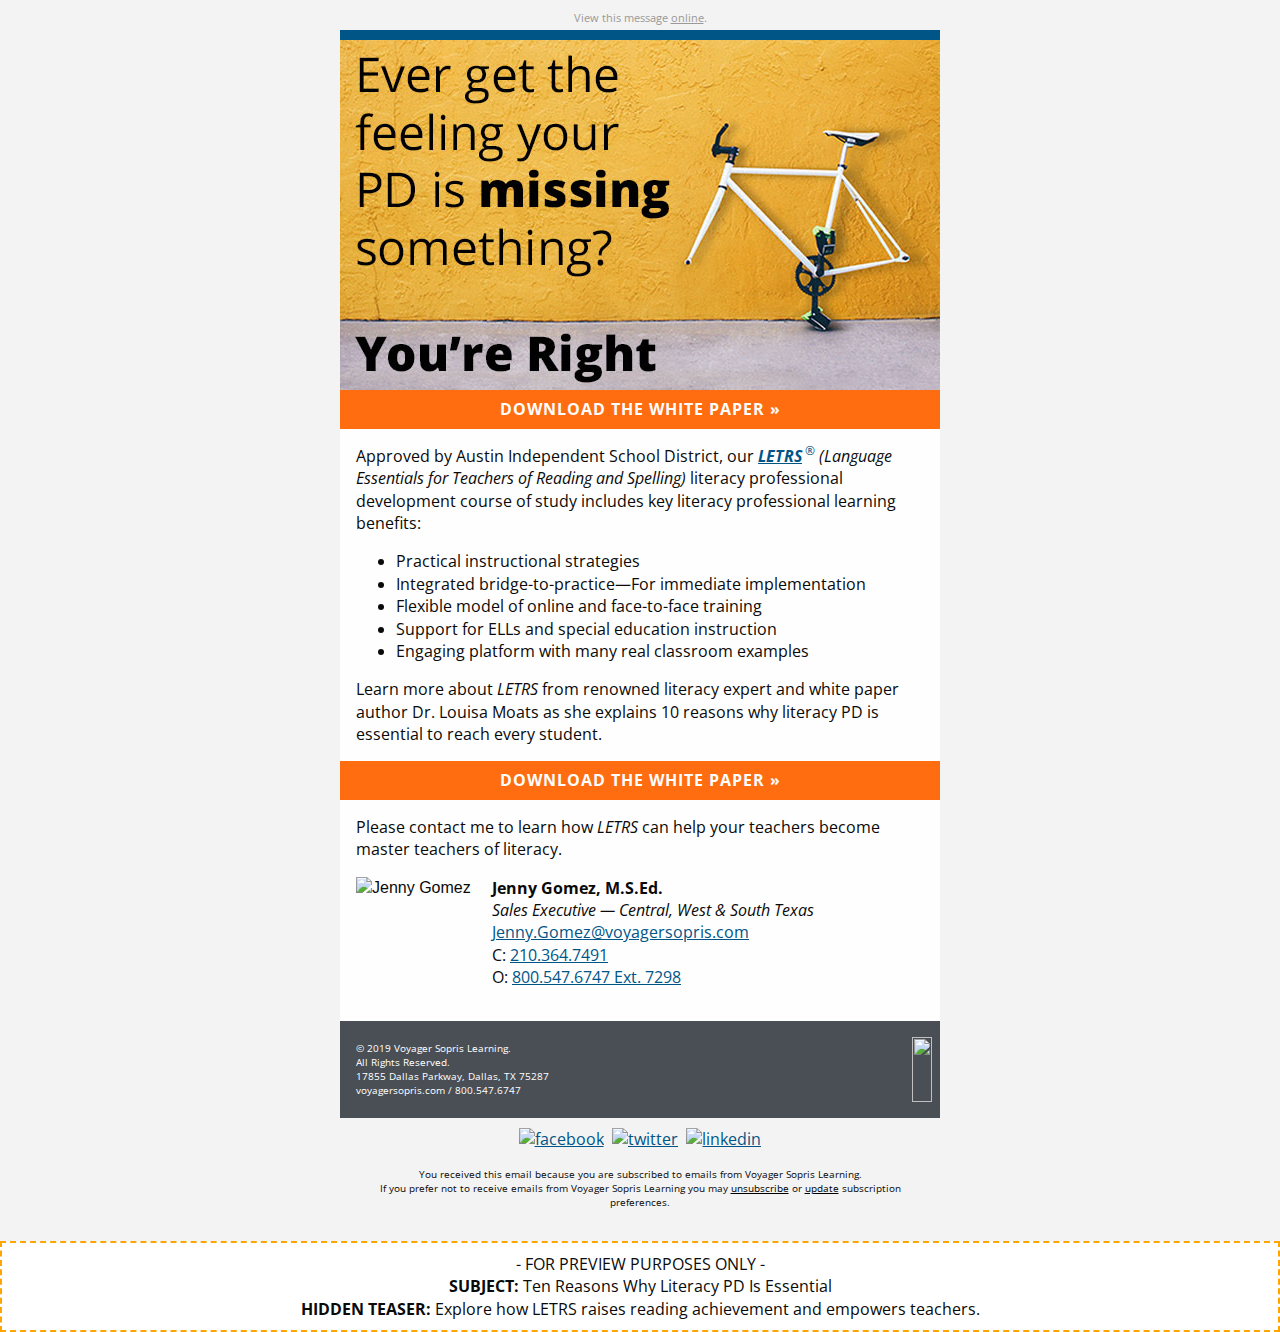
==== index.html @ c0ab800d "Add latest" ====
<!DOCTYPE html PUBLIC "-//W3C//DTD XHTML 1.0 Transitional//EN""http://www.w3.org/TR/xhtml1/DTD/xhtml1-transitional.dtd">

<html xmlns="http://www.w3.org/1999/xhtml" lang="en" xml:lang="en">

<head>
    <link rel="stylesheet" type="text/css" href="css/app.css">
    <meta http-equiv="Content-Type" content="text/html; charset=utf-8">
    <meta name="viewport" content="width=device-width">
    <meta name="format-detection" content="telephone=no">
    <meta name="format-detection" content="date=no">
    <meta name="format-detection" content="address=no">
    <meta name="format-detection" content="email=no">
    <title>Ten Reasons Why Literacy PD Is Essential</title>
    <!-- <style> -->
</head>

<body>
    <span class="invisible-previewline">Explore how LETRS raises reading achievement and empowers teachers.</span>
    <table class="body">
        <tr>
            <td class="center" align="center" valign="top">
                <center data-parsed="">
                     <table class="spacer float-center"><tbody><tr><td height="10px" style="font-size:10px;line-height:10px;">&#xA0;</td></tr></tbody></table> 
<p class="view-online float-center" pardot-region="view-online" align="center">View this message <a href="%%view_online%%" target="_blank">online</a>.</p>
<table align="center" class="container float-center"><tbody><tr><td>
    <table class="row"><tbody><tr>
        <th class="dark-blue-bg no-bottom-padding small-12 large-12 columns first last"><table><tr><th>
            <table class="spacer"><tbody><tr><td height="10px" style="font-size:10px;line-height:10px;">&#xA0;</td></tr></tbody></table> 
        </th>
<th class="expander"></th></tr></table></th>
    </tr></tbody></table>

    <table pardot-repeatable="" class="row collapse"><tbody><tr>
        <th class="no-bottom-padding small-12 large-12 columns first last" pardot-region="copy2"><table><tr><th>
            <a href="https://www.voyagersopris.com/docs/default-source/professional-development/letrs/letrs_top-10-white-paper_8-31-18.pdf?utm_source=news&utm_medium=email&utm_campaign=CAMPAIGN_NAME_PLACEHOLDER"><img src="assets/img/tx-aisd-rfp-letrs-bnr.jpg" width="600" alt=""></a>
        </th></tr></table></th>
    </tr></tbody></table>
    <table pardot-repeatable="" class="row collapse"><tbody><tr>
        <th class="small-12 large-12 columns first last" pardot-region="copy2"><table><tr><th>
            <center data-parsed=""><table class="button expanded warning float-center"><tr><td><table><tr><td><center data-parsed=""><a href="https://www.voyagersopris.com/docs/default-source/professional-development/letrs/letrs_top-10-white-paper_8-31-18.pdf?utm_source=news&utm_medium=email&utm_campaign=CAMPAIGN_NAME_PLACEHOLDER" align="center" class="float-center">
                    DOWNLOAD THE WHITE PAPER &raquo;</a></center></td></tr></table></td>
<td class="expander"></td></tr></table></center>
        </th></tr></table></th>
    </tr></tbody></table>
    <table class="row"><tbody><tr>
        <th class="small-12 large-12 columns first last"><table><tr><th>
            <p>Approved by Austin Independent School District, our <a href="https://www.voyagersopris.com/professional-development/letrs/overview?utm_source=news&amp;utm_medium=email&amp;utm_campaign=CAMPAIGN_NAME" target="_blank" rel="noopener noreferrer"><em><strong>LETRS</strong></em><sup>&reg;</sup></a> <em>(Language
                    Essentials for Teachers of Reading and Spelling)</em> literacy professional development course of
                study includes key literacy professional learning benefits:</p>
            <ul>
                <li>Practical instructional strategies</li>
                <li>Integrated bridge-to-practice—For immediate implementation</li>
                <li>Flexible model of online and face-to-face training</li>
                <li>Support for ELLs and special education instruction </li>
                <li>Engaging platform with many real classroom examples </li>
            </ul>
            <p class="no-bottom-margin">Learn more about <em>LETRS</em> from renowned literacy expert and white paper author Dr. Louisa Moats as
                she explains 10 reasons why literacy PD is essential to reach every student.</p>
            
        </th>
<th class="expander"></th></tr></table></th>
    </tr></tbody></table>
    <table pardot-repeatable="" class="row collapse"><tbody><tr>
        <th class="small-12 large-12 columns first last" pardot-region="copy2"><table><tr><th>
            <center data-parsed=""><table class="button expanded warning float-center"><tr><td><table><tr><td><center data-parsed=""><a href="https://www.voyagersopris.com/docs/default-source/professional-development/letrs/letrs_top-10-white-paper_8-31-18.pdf?utm_source=news&utm_medium=email&utm_campaign=CAMPAIGN_NAME_PLACEHOLDER" align="center" class="float-center">
                    DOWNLOAD THE WHITE PAPER &raquo;</a></center></td></tr></table></td>
<td class="expander"></td></tr></table></center>
        </th></tr></table></th>
    </tr></tbody></table>
    <table class="row"><tbody><tr>
        <th class="small-12 large-12 columns first last"><table><tr><th>
            <p class="no-bottom-margin">Please contact me to learn how <em>LETRS</em> can help your teachers become master teachers of literacy.
            </p>
        </th>
<th class="expander"></th></tr></table></th>
    </tr></tbody></table>
    <table pardot-repeatable="" class="row signature"><tbody><tr>
        <th class="small-12 large-2 columns first" pardot-region="rep_photo"><table><tr><th>
            <img class="small-float-center" src="http://go.voyagersopris.com/l/207592/2018-02-19/6sg45/207592/45070/Jenny_Gomez_Mendoza_2018_120px.jpg" alt="Jenny Gomez" width="120" height="120">
        </th></tr></table></th>
        <th class="small-12 large-10 columns last" pardot-region="rep_signature"><table><tr><th>
            <p class="small-text-center"><strong>Jenny Gomez, M.S.Ed.</strong><br>
                <em>Sales Executive &mdash; Central, West &amp; South Texas</em><br>
                <a href="mailto:Jenny.Gomez@voyagersopris.com">Jenny.Gomez@voyagersopris.com</a><br>
                C: <a href="tel:12103647491">210.364.7491</a><br>
                O: <a href="tel:18005476747:7298">800.547.6747 Ext. 7298</a>
            </p>
        </th></tr></table></th>
    </tr></tbody></table>
    <table dir="rtl" class="row footer"><tbody><tr>
        <th class="no-bottom-padding small-12 large-6 columns first" valign="middle"><table><tr><th>
            <table class="spacer"><tbody><tr><td height="16px" style="font-size:16px;line-height:16px;">&#xA0;</td></tr></tbody></table> 
            <a href="https://www.voyagersopris.com?utm_source=news&amp;utm_medium=email&amp;utm_campaign=CAMPAIGN_NAME" target="_blank" title="https://www.voyagersopris.com?utm_source=news&amp;utm_medium=email&amp;utm_campaign=CAMPAIGN_NAME"><img src="https://go.voyagersopris.com/l/207592/2019-07-18/9r372/207592/112595/VSL_logo_stacked_white.png" height="65" width="154" class="vsl-logo float-right small-float-center"></a>
            <table class="spacer"><tbody><tr><td height="16px" style="font-size:16px;line-height:16px;">&#xA0;</td></tr></tbody></table> 
        </th></tr></table></th>
        <th class="address-cell small-12 large-6 columns last" dir="ltr" pardot-region="footer" valign="middle"><table><tr><th>
            <table class="spacer"><tbody><tr><td height="16px" style="font-size:16px;line-height:16px;">&#xA0;</td></tr></tbody></table> 
            <p class="no-bottom-margin">&copy; 2019 Voyager Sopris Learning.<br> All Rights Reserved.<br> 17855 Dallas
                Parkway, Dallas, TX 75287<br>
                <a href="https://www.voyagersopris.com?utm_source=news&amp;utm_medium=email&amp;utm_campaign=CAMPAIGN_NAME" target="_blank">voyagersopris.com</a> / <a href="tel:18005476747" target="_blank" title="Call Voyager Sopris Learning">800.547.6747</a>
            </p>
        </th></tr></table></th>
    </tr></tbody></table>
    <table class="row"><tbody><tr>
        <th class="social-media small-12 large-12 columns first last"><table><tr><th>
            <table class="spacer"><tbody><tr><td height="10px" style="font-size:10px;line-height:10px;">&#xA0;</td></tr></tbody></table> 
            <center data-parsed="">
                <a href="https://www.facebook.com/VoyagerSopris/" target="_blank" align="center" class="float-center"><img src="http://go.voyagersopris.com/l/207592/2017-09-13/69ty8/207592/33729/facebook.png" alt="facebook" width="32" height="32"></a>
                <a href="https://twitter.com/VoyagerSopris" target="_blank" align="center" class="float-center"><img src="http://go.voyagersopris.com/l/207592/2017-09-13/69tyb/207592/33731/twitter.png" alt="twitter" width="32" height="32"></a>
                <a href="https://www.linkedin.com/company/voyager-sopris-learning" target="_blank" align="center" class="float-center"><img src="http://go.voyagersopris.com/l/207592/2017-09-13/69ty6/207592/33727/linkedin.png" alt="linkedin" width="32" height="32"></a>
            </center>
        </th>
<th class="expander"></th></tr></table></th>
    </tr></tbody></table>
    <table class="row unsubscribe"><tbody><tr>
        <th class="small-12 large-12 columns first last" pardot-region="subscription"><table><tr><th>
            <p class="text-center"> You received this email because you are subscribed to emails from Voyager Sopris
                Learning. <br>If you prefer not to receive emails from Voyager Sopris Learning you may
                <a href="%%unsubscribe%%">unsubscribe</a> or <a href="%%email_preference_center%%">update</a>
                subscription preferences.</p>
        </th>
<th class="expander"></th></tr></table></th>
    </tr></tbody></table>
</td></tr></tbody></table>


<div class="preview-subject float-center" align="center">- FOR PREVIEW PURPOSES ONLY -<br><strong>SUBJECT:</strong> Ten Reasons Why Literacy PD Is Essential<br><strong>HIDDEN
        TEASER:</strong> Explore how LETRS raises reading achievement and empowers teachers.</div>

                </center>
            </td>
        </tr>
    </table>
    <!-- prevent Gmail on iOS font size manipulation -->
    <div style="display:none; white-space:nowrap; font:15px courier; line-height:0;"> &nbsp; &nbsp; &nbsp; &nbsp;
        &nbsp; &nbsp; &nbsp; &nbsp; &nbsp; &nbsp; &nbsp; &nbsp; &nbsp; &nbsp; &nbsp; &nbsp; &nbsp; &nbsp; &nbsp; &nbsp;
        &nbsp; &nbsp; &nbsp; &nbsp; &nbsp; &nbsp; &nbsp; &nbsp; &nbsp; &nbsp;</div>

    <map name="image_map">
        <area alt="" title="Learn more about LETRS" href="https://www.voyagersopris.com/professional-development/letrs/letrs-new?utm_source=news&utm_medium=email&utm_campaign=CAMPAIGN_NAME_PLACEHOLDER" coords="12,320,148,391" shape="rect">
        <area alt="" title="Learn more about LETRS" href="https://www.voyagersopris.com/professional-development/letrs/letrs-new?utm_source=news&utm_medium=email&utm_campaign=CAMPAIGN_NAME_PLACEHOLDER" coords="259,340,324,368" shape="rect">
      </map>
      
</body>

</html>
---- css/app.css ----
@import url("https://fonts.googleapis.com/css?family=Open+Sans:300,300i,400,400i,700,700i");
.wrapper {
  width: 100%; }

#outlook a {
  padding: 0; }

body {
  width: 100% !important;
  min-width: 100%;
  -webkit-text-size-adjust: 100%;
  -ms-text-size-adjust: 100%;
  margin: 0;
  Margin: 0;
  padding: 0;
  -moz-box-sizing: border-box;
  -webkit-box-sizing: border-box;
  box-sizing: border-box; }

.ExternalClass {
  width: 100%; }
  .ExternalClass,
  .ExternalClass p,
  .ExternalClass span,
  .ExternalClass font,
  .ExternalClass td,
  .ExternalClass div {
    line-height: 100%; }

#backgroundTable {
  margin: 0;
  Margin: 0;
  padding: 0;
  width: 100% !important;
  line-height: 100% !important; }

img {
  outline: none;
  text-decoration: none;
  -ms-interpolation-mode: bicubic;
  width: auto;
  max-width: 100%;
  clear: both;
  display: block; }

center {
  width: 100%;
  min-width: 600px; }

a img {
  border: none; }

p {
  margin: 0 0 0 16px;
  Margin: 0 0 0 16px; }

table {
  border-spacing: 0;
  border-collapse: collapse; }

td {
  word-wrap: break-word;
  -webkit-hyphens: auto;
  -moz-hyphens: auto;
  hyphens: auto;
  border-collapse: collapse !important; }

table, tr, td {
  padding: 0;
  vertical-align: top;
  text-align: left; }

@media only screen {
  html {
    min-height: 100%;
    background: #f3f3f3; } }

table.body {
  background: #f3f3f3;
  height: 100%;
  width: 100%; }

table.container {
  background: #fefefe;
  width: 600px;
  margin: 0 auto;
  Margin: 0 auto;
  text-align: inherit; }

table.row {
  padding: 0;
  width: 100%;
  position: relative; }

table.spacer {
  width: 100%; }
  table.spacer td {
    mso-line-height-rule: exactly; }

table.container table.row {
  display: table; }

td.columns,
td.column,
th.columns,
th.column {
  margin: 0 auto;
  Margin: 0 auto;
  padding-left: 16px;
  padding-bottom: 16px; }
  td.columns .column,
  td.columns .columns,
  td.column .column,
  td.column .columns,
  th.columns .column,
  th.columns .columns,
  th.column .column,
  th.column .columns {
    padding-left: 0 !important;
    padding-right: 0 !important; }
    td.columns .column center,
    td.columns .columns center,
    td.column .column center,
    td.column .columns center,
    th.columns .column center,
    th.columns .columns center,
    th.column .column center,
    th.column .columns center {
      min-width: none !important; }

td.columns.last,
td.column.last,
th.columns.last,
th.column.last {
  padding-right: 16px; }

td.columns table:not(.button),
td.column table:not(.button),
th.columns table:not(.button),
th.column table:not(.button) {
  width: 100%; }

td.large-1,
th.large-1 {
  width: 34px;
  padding-left: 8px;
  padding-right: 8px; }

td.large-1.first,
th.large-1.first {
  padding-left: 16px; }

td.large-1.last,
th.large-1.last {
  padding-right: 16px; }

.collapse > tbody > tr > td.large-1,
.collapse > tbody > tr > th.large-1 {
  padding-right: 0;
  padding-left: 0;
  width: 50px; }

.collapse td.large-1.first,
.collapse th.large-1.first,
.collapse td.large-1.last,
.collapse th.large-1.last {
  width: 58px; }

td.large-1 center,
th.large-1 center {
  min-width: 2px; }

.body .columns td.large-1,
.body .column td.large-1,
.body .columns th.large-1,
.body .column th.large-1 {
  width: 8.33333%; }

td.large-2,
th.large-2 {
  width: 84px;
  padding-left: 8px;
  padding-right: 8px; }

td.large-2.first,
th.large-2.first {
  padding-left: 16px; }

td.large-2.last,
th.large-2.last {
  padding-right: 16px; }

.collapse > tbody > tr > td.large-2,
.collapse > tbody > tr > th.large-2 {
  padding-right: 0;
  padding-left: 0;
  width: 100px; }

.collapse td.large-2.first,
.collapse th.large-2.first,
.collapse td.large-2.last,
.collapse th.large-2.last {
  width: 108px; }

td.large-2 center,
th.large-2 center {
  min-width: 52px; }

.body .columns td.large-2,
.body .column td.large-2,
.body .columns th.large-2,
.body .column th.large-2 {
  width: 16.66667%; }

td.large-3,
th.large-3 {
  width: 134px;
  padding-left: 8px;
  padding-right: 8px; }

td.large-3.first,
th.large-3.first {
  padding-left: 16px; }

td.large-3.last,
th.large-3.last {
  padding-right: 16px; }

.collapse > tbody > tr > td.large-3,
.collapse > tbody > tr > th.large-3 {
  padding-right: 0;
  padding-left: 0;
  width: 150px; }

.collapse td.large-3.first,
.collapse th.large-3.first,
.collapse td.large-3.last,
.collapse th.large-3.last {
  width: 158px; }

td.large-3 center,
th.large-3 center {
  min-width: 102px; }

.body .columns td.large-3,
.body .column td.large-3,
.body .columns th.large-3,
.body .column th.large-3 {
  width: 25%; }

td.large-4,
th.large-4 {
  width: 184px;
  padding-left: 8px;
  padding-right: 8px; }

td.large-4.first,
th.large-4.first {
  padding-left: 16px; }

td.large-4.last,
th.large-4.last {
  padding-right: 16px; }

.collapse > tbody > tr > td.large-4,
.collapse > tbody > tr > th.large-4 {
  padding-right: 0;
  padding-left: 0;
  width: 200px; }

.collapse td.large-4.first,
.collapse th.large-4.first,
.collapse td.large-4.last,
.collapse th.large-4.last {
  width: 208px; }

td.large-4 center,
th.large-4 center {
  min-width: 152px; }

.body .columns td.large-4,
.body .column td.large-4,
.body .columns th.large-4,
.body .column th.large-4 {
  width: 33.33333%; }

td.large-5,
th.large-5 {
  width: 234px;
  padding-left: 8px;
  padding-right: 8px; }

td.large-5.first,
th.large-5.first {
  padding-left: 16px; }

td.large-5.last,
th.large-5.last {
  padding-right: 16px; }

.collapse > tbody > tr > td.large-5,
.collapse > tbody > tr > th.large-5 {
  padding-right: 0;
  padding-left: 0;
  width: 250px; }

.collapse td.large-5.first,
.collapse th.large-5.first,
.collapse td.large-5.last,
.collapse th.large-5.last {
  width: 258px; }

td.large-5 center,
th.large-5 center {
  min-width: 202px; }

.body .columns td.large-5,
.body .column td.large-5,
.body .columns th.large-5,
.body .column th.large-5 {
  width: 41.66667%; }

td.large-6,
th.large-6 {
  width: 284px;
  padding-left: 8px;
  padding-right: 8px; }

td.large-6.first,
th.large-6.first {
  padding-left: 16px; }

td.large-6.last,
th.large-6.last {
  padding-right: 16px; }

.collapse > tbody > tr > td.large-6,
.collapse > tbody > tr > th.large-6 {
  padding-right: 0;
  padding-left: 0;
  width: 300px; }

.collapse td.large-6.first,
.collapse th.large-6.first,
.collapse td.large-6.last,
.collapse th.large-6.last {
  width: 308px; }

td.large-6 center,
th.large-6 center {
  min-width: 252px; }

.body .columns td.large-6,
.body .column td.large-6,
.body .columns th.large-6,
.body .column th.large-6 {
  width: 50%; }

td.large-7,
th.large-7 {
  width: 334px;
  padding-left: 8px;
  padding-right: 8px; }

td.large-7.first,
th.large-7.first {
  padding-left: 16px; }

td.large-7.last,
th.large-7.last {
  padding-right: 16px; }

.collapse > tbody > tr > td.large-7,
.collapse > tbody > tr > th.large-7 {
  padding-right: 0;
  padding-left: 0;
  width: 350px; }

.collapse td.large-7.first,
.collapse th.large-7.first,
.collapse td.large-7.last,
.collapse th.large-7.last {
  width: 358px; }

td.large-7 center,
th.large-7 center {
  min-width: 302px; }

.body .columns td.large-7,
.body .column td.large-7,
.body .columns th.large-7,
.body .column th.large-7 {
  width: 58.33333%; }

td.large-8,
th.large-8 {
  width: 384px;
  padding-left: 8px;
  padding-right: 8px; }

td.large-8.first,
th.large-8.first {
  padding-left: 16px; }

td.large-8.last,
th.large-8.last {
  padding-right: 16px; }

.collapse > tbody > tr > td.large-8,
.collapse > tbody > tr > th.large-8 {
  padding-right: 0;
  padding-left: 0;
  width: 400px; }

.collapse td.large-8.first,
.collapse th.large-8.first,
.collapse td.large-8.last,
.collapse th.large-8.last {
  width: 408px; }

td.large-8 center,
th.large-8 center {
  min-width: 352px; }

.body .columns td.large-8,
.body .column td.large-8,
.body .columns th.large-8,
.body .column th.large-8 {
  width: 66.66667%; }

td.large-9,
th.large-9 {
  width: 434px;
  padding-left: 8px;
  padding-right: 8px; }

td.large-9.first,
th.large-9.first {
  padding-left: 16px; }

td.large-9.last,
th.large-9.last {
  padding-right: 16px; }

.collapse > tbody > tr > td.large-9,
.collapse > tbody > tr > th.large-9 {
  padding-right: 0;
  padding-left: 0;
  width: 450px; }

.collapse td.large-9.first,
.collapse th.large-9.first,
.collapse td.large-9.last,
.collapse th.large-9.last {
  width: 458px; }

td.large-9 center,
th.large-9 center {
  min-width: 402px; }

.body .columns td.large-9,
.body .column td.large-9,
.body .columns th.large-9,
.body .column th.large-9 {
  width: 75%; }

td.large-10,
th.large-10 {
  width: 484px;
  padding-left: 8px;
  padding-right: 8px; }

td.large-10.first,
th.large-10.first {
  padding-left: 16px; }

td.large-10.last,
th.large-10.last {
  padding-right: 16px; }

.collapse > tbody > tr > td.large-10,
.collapse > tbody > tr > th.large-10 {
  padding-right: 0;
  padding-left: 0;
  width: 500px; }

.collapse td.large-10.first,
.collapse th.large-10.first,
.collapse td.large-10.last,
.collapse th.large-10.last {
  width: 508px; }

td.large-10 center,
th.large-10 center {
  min-width: 452px; }

.body .columns td.large-10,
.body .column td.large-10,
.body .columns th.large-10,
.body .column th.large-10 {
  width: 83.33333%; }

td.large-11,
th.large-11 {
  width: 534px;
  padding-left: 8px;
  padding-right: 8px; }

td.large-11.first,
th.large-11.first {
  padding-left: 16px; }

td.large-11.last,
th.large-11.last {
  padding-right: 16px; }

.collapse > tbody > tr > td.large-11,
.collapse > tbody > tr > th.large-11 {
  padding-right: 0;
  padding-left: 0;
  width: 550px; }

.collapse td.large-11.first,
.collapse th.large-11.first,
.collapse td.large-11.last,
.collapse th.large-11.last {
  width: 558px; }

td.large-11 center,
th.large-11 center {
  min-width: 502px; }

.body .columns td.large-11,
.body .column td.large-11,
.body .columns th.large-11,
.body .column th.large-11 {
  width: 91.66667%; }

td.large-12,
th.large-12 {
  width: 584px;
  padding-left: 8px;
  padding-right: 8px; }

td.large-12.first,
th.large-12.first {
  padding-left: 16px; }

td.large-12.last,
th.large-12.last {
  padding-right: 16px; }

.collapse > tbody > tr > td.large-12,
.collapse > tbody > tr > th.large-12 {
  padding-right: 0;
  padding-left: 0;
  width: 600px; }

.collapse td.large-12.first,
.collapse th.large-12.first,
.collapse td.large-12.last,
.collapse th.large-12.last {
  width: 608px; }

td.large-12 center,
th.large-12 center {
  min-width: 552px; }

.body .columns td.large-12,
.body .column td.large-12,
.body .columns th.large-12,
.body .column th.large-12 {
  width: 100%; }

td.large-offset-1,
td.large-offset-1.first,
td.large-offset-1.last,
th.large-offset-1,
th.large-offset-1.first,
th.large-offset-1.last {
  padding-left: 66px; }

td.large-offset-2,
td.large-offset-2.first,
td.large-offset-2.last,
th.large-offset-2,
th.large-offset-2.first,
th.large-offset-2.last {
  padding-left: 116px; }

td.large-offset-3,
td.large-offset-3.first,
td.large-offset-3.last,
th.large-offset-3,
th.large-offset-3.first,
th.large-offset-3.last {
  padding-left: 166px; }

td.large-offset-4,
td.large-offset-4.first,
td.large-offset-4.last,
th.large-offset-4,
th.large-offset-4.first,
th.large-offset-4.last {
  padding-left: 216px; }

td.large-offset-5,
td.large-offset-5.first,
td.large-offset-5.last,
th.large-offset-5,
th.large-offset-5.first,
th.large-offset-5.last {
  padding-left: 266px; }

td.large-offset-6,
td.large-offset-6.first,
td.large-offset-6.last,
th.large-offset-6,
th.large-offset-6.first,
th.large-offset-6.last {
  padding-left: 316px; }

td.large-offset-7,
td.large-offset-7.first,
td.large-offset-7.last,
th.large-offset-7,
th.large-offset-7.first,
th.large-offset-7.last {
  padding-left: 366px; }

td.large-offset-8,
td.large-offset-8.first,
td.large-offset-8.last,
th.large-offset-8,
th.large-offset-8.first,
th.large-offset-8.last {
  padding-left: 416px; }

td.large-offset-9,
td.large-offset-9.first,
td.large-offset-9.last,
th.large-offset-9,
th.large-offset-9.first,
th.large-offset-9.last {
  padding-left: 466px; }

td.large-offset-10,
td.large-offset-10.first,
td.large-offset-10.last,
th.large-offset-10,
th.large-offset-10.first,
th.large-offset-10.last {
  padding-left: 516px; }

td.large-offset-11,
td.large-offset-11.first,
td.large-offset-11.last,
th.large-offset-11,
th.large-offset-11.first,
th.large-offset-11.last {
  padding-left: 566px; }

td.expander,
th.expander {
  visibility: hidden;
  width: 0;
  padding: 0 !important; }

table.container.radius {
  border-radius: 0;
  border-collapse: separate; }

.block-grid {
  width: 100%;
  max-width: 600px; }
  .block-grid td {
    display: inline-block;
    padding: 8px; }

.up-2 td {
  width: 284px !important; }

.up-3 td {
  width: 184px !important; }

.up-4 td {
  width: 134px !important; }

.up-5 td {
  width: 104px !important; }

.up-6 td {
  width: 84px !important; }

.up-7 td {
  width: 69px !important; }

.up-8 td {
  width: 59px !important; }

table.text-center,
th.text-center,
td.text-center,
h1.text-center,
h2.text-center,
h3.text-center,
h4.text-center,
h5.text-center,
h6.text-center,
p.text-center,
span.text-center {
  text-align: center; }

table.text-left,
th.text-left,
td.text-left,
h1.text-left,
h2.text-left,
h3.text-left,
h4.text-left,
h5.text-left,
h6.text-left,
p.text-left,
span.text-left {
  text-align: left; }

table.text-right,
th.text-right,
td.text-right,
h1.text-right,
h2.text-right,
h3.text-right,
h4.text-right,
h5.text-right,
h6.text-right,
p.text-right,
span.text-right {
  text-align: right; }

span.text-center {
  display: block;
  width: 100%;
  text-align: center; }

@media only screen and (max-width: 616px) {
  .small-float-center {
    margin: 0 auto !important;
    float: none !important;
    text-align: center !important; }
  .small-text-center {
    text-align: center !important; }
  .small-text-left {
    text-align: left !important; }
  .small-text-right {
    text-align: right !important; } }

img.float-left {
  float: left;
  text-align: left; }

img.float-right {
  float: right;
  text-align: right; }

img.float-center,
img.text-center {
  margin: 0 auto;
  Margin: 0 auto;
  float: none;
  text-align: center; }

table.float-center,
td.float-center,
th.float-center {
  margin: 0 auto;
  Margin: 0 auto;
  float: none;
  text-align: center; }

.hide-for-large {
  display: none !important;
  mso-hide: all;
  overflow: hidden;
  max-height: 0;
  font-size: 0;
  width: 0;
  line-height: 0; }
  @media only screen and (max-width: 616px) {
    .hide-for-large {
      display: block !important;
      width: auto !important;
      overflow: visible !important;
      max-height: none !important;
      font-size: inherit !important;
      line-height: inherit !important; } }

table.body table.container .hide-for-large * {
  mso-hide: all; }

@media only screen and (max-width: 616px) {
  table.body table.container .hide-for-large,
  table.body table.container .row.hide-for-large {
    display: table !important;
    width: 100% !important; } }

@media only screen and (max-width: 616px) {
  table.body table.container .callout-inner.hide-for-large {
    display: table-cell !important;
    width: 100% !important; } }

@media only screen and (max-width: 616px) {
  table.body table.container .show-for-large {
    display: none !important;
    width: 0;
    mso-hide: all;
    overflow: hidden; } }

body,
table.body,
h1,
h2,
h3,
h4,
h5,
h6,
p,
td,
th,
a {
  color: #0a0a0a;
  font-family: sans-serif;
  font-weight: normal;
  padding: 0;
  margin: 0;
  Margin: 0;
  text-align: left;
  line-height: 1.4; }

h1,
h2,
h3,
h4,
h5,
h6 {
  color: inherit;
  word-wrap: normal;
  font-family: sans-serif;
  font-weight: normal;
  margin-bottom: 10px;
  Margin-bottom: 10px; }

h1 {
  font-size: 34px; }

h2 {
  font-size: 30px; }

h3 {
  font-size: 28px; }

h4 {
  font-size: 24px; }

h5 {
  font-size: 20px; }

h6 {
  font-size: 18px; }

body,
table.body,
p,
td,
th {
  font-size: 16px;
  line-height: 1.4; }

p {
  margin-bottom: 16px;
  Margin-bottom: 16px; }
  p.lead {
    font-size: 20px;
    line-height: 1.6; }
  p.subheader {
    margin-top: 4px;
    margin-bottom: 8px;
    Margin-top: 4px;
    Margin-bottom: 8px;
    font-weight: normal;
    line-height: 1.4;
    color: #8a8a8a; }

small {
  font-size: 80%;
  color: #cacaca; }

a {
  color: #76bd22;
  text-decoration: none; }
  a:hover {
    color: #5b921a; }
  a:active {
    color: #5b921a; }
  a:visited {
    color: #76bd22; }

h1 a,
h1 a:visited,
h2 a,
h2 a:visited,
h3 a,
h3 a:visited,
h4 a,
h4 a:visited,
h5 a,
h5 a:visited,
h6 a,
h6 a:visited {
  color: #76bd22; }

pre {
  background: #f3f3f3;
  margin: 30px 0;
  Margin: 30px 0; }
  pre code {
    color: #cacaca; }
    pre code span.callout {
      color: #8a8a8a;
      font-weight: bold; }
    pre code span.callout-strong {
      color: #ff6908;
      font-weight: bold; }

table.hr {
  width: 100%; }
  table.hr th {
    height: 0;
    max-width: 600px;
    border-top: 0;
    border-right: 0;
    border-bottom: 1px solid #0a0a0a;
    border-left: 0;
    margin: 20px auto;
    Margin: 20px auto;
    clear: both; }

.stat {
  font-size: 40px;
  line-height: 1; }
  p + .stat {
    margin-top: -16px;
    Margin-top: -16px; }

span.invisible-previewline {
  display: none !important;
  visibility: hidden;
  mso-hide: all !important;
  font-size: 1px;
  color: #f3f3f3;
  line-height: 1px;
  max-height: 0px;
  max-width: 0px;
  opacity: 0;
  overflow: hidden; }

table.button {
  width: auto;
  margin: 0 0 16px 0;
  Margin: 0 0 16px 0; }
  table.button table td {
    text-align: left;
    color: #fefefe;
    background: #76bd22;
    border: 2px solid #76bd22; }
    table.button table td a {
      font-family: sans-serif;
      font-size: 16px;
      font-weight: bold;
      color: #fefefe;
      text-decoration: none;
      display: inline-block;
      padding: 8px 16px 8px 16px;
      border: 0 solid #76bd22;
      border-radius: 3px; }
  table.button.radius table td {
    border-radius: 3px;
    border: none; }
  table.button.rounded table td {
    border-radius: 500px;
    border: none; }

table.button:hover table tr td a,
table.button:active table tr td a,
table.button table tr td a:visited,
table.button.tiny:hover table tr td a,
table.button.tiny:active table tr td a,
table.button.tiny table tr td a:visited,
table.button.small:hover table tr td a,
table.button.small:active table tr td a,
table.button.small table tr td a:visited,
table.button.large:hover table tr td a,
table.button.large:active table tr td a,
table.button.large table tr td a:visited {
  color: #fefefe; }

table.button.tiny table td,
table.button.tiny table a {
  padding: 4px 8px 4px 8px; }

table.button.tiny table a {
  font-size: 10px;
  font-weight: normal; }

table.button.small table td,
table.button.small table a {
  padding: 5px 10px 5px 10px;
  font-size: 12px; }

table.button.large table a {
  padding: 10px 20px 10px 20px;
  font-size: 20px; }

table.button.expand,
table.button.expanded {
  width: 100% !important; }
  table.button.expand table,
  table.button.expanded table {
    width: 100%; }
    table.button.expand table a,
    table.button.expanded table a {
      text-align: center;
      width: 100%;
      padding-left: 0;
      padding-right: 0; }
  table.button.expand center,
  table.button.expanded center {
    min-width: 0; }

table.button:hover table td,
table.button:visited table td,
table.button:active table td {
  background: #5b921a;
  color: #fefefe; }

table.button:hover table a,
table.button:visited table a,
table.button:active table a {
  border: 0 solid #5b921a; }

table.button.secondary table td {
  background: #777777;
  color: #fefefe;
  border: 0px solid #777777; }

table.button.secondary table a {
  color: #fefefe;
  border: 0 solid #777777; }

table.button.secondary:hover table td {
  background: #919191;
  color: #fefefe; }

table.button.secondary:hover table a {
  border: 0 solid #919191; }

table.button.secondary:hover table td a {
  color: #fefefe; }

table.button.secondary:active table td a {
  color: #fefefe; }

table.button.secondary table td a:visited {
  color: #fefefe; }

table.button.success table td {
  background: #3adb76;
  border: 0px solid #3adb76; }

table.button.success table a {
  border: 0 solid #3adb76; }

table.button.success:hover table td {
  background: #23bf5d; }

table.button.success:hover table a {
  border: 0 solid #23bf5d; }

table.button.alert table td {
  background: #c2151c;
  border: 0px solid #c2151c; }

table.button.alert table a {
  border: 0 solid #c2151c; }

table.button.alert:hover table td {
  background: #941015; }

table.button.alert:hover table a {
  border: 0 solid #941015; }

table.button.warning table td {
  background: #ff6d10;
  border: 0px solid #ff6d10; }

table.button.warning table a {
  border: 0px solid #ff6d10; }

table.button.warning:hover table td {
  background: #dc5600; }

table.button.warning:hover table a {
  border: 0px solid #dc5600; }

table.callout {
  margin-bottom: 16px;
  Margin-bottom: 16px; }

th.callout-inner {
  width: 100%;
  border: 1px solid #cbcbcb;
  padding: 10px;
  background: #fefefe; }
  th.callout-inner.primary {
    background: #ebf8db;
    border: 1px solid #444444;
    color: #0a0a0a; }
  th.callout-inner.secondary {
    background: #ebebeb;
    border: 1px solid #444444;
    color: #0a0a0a; }
  th.callout-inner.success {
    background: #e1faea;
    border: 1px solid #1b9448;
    color: #fefefe; }
  th.callout-inner.warning {
    background: #ffe9db;
    border: 1px solid #a94200;
    color: #fefefe; }
  th.callout-inner.alert {
    background: #fbd7d9;
    border: 1px solid #660b0f;
    color: #fefefe; }

.thumbnail {
  border: solid 4px #fefefe;
  box-shadow: 0 0 0 1px rgba(10, 10, 10, 0.2);
  display: inline-block;
  line-height: 0;
  max-width: 100%;
  transition: box-shadow 200ms ease-out;
  border-radius: 3px;
  margin-bottom: 16px; }
  .thumbnail:hover, .thumbnail:focus {
    box-shadow: 0 0 6px 1px rgba(118, 189, 34, 0.5); }

table.menu {
  width: 600px; }
  table.menu td.menu-item,
  table.menu th.menu-item {
    padding: 10px;
    padding-right: 10px; }
    table.menu td.menu-item a,
    table.menu th.menu-item a {
      color: #76bd22; }

table.menu.vertical td.menu-item,
table.menu.vertical th.menu-item {
  padding: 10px;
  padding-right: 0;
  display: block; }
  table.menu.vertical td.menu-item a,
  table.menu.vertical th.menu-item a {
    width: 100%; }

table.menu.vertical td.menu-item table.menu.vertical td.menu-item,
table.menu.vertical td.menu-item table.menu.vertical th.menu-item,
table.menu.vertical th.menu-item table.menu.vertical td.menu-item,
table.menu.vertical th.menu-item table.menu.vertical th.menu-item {
  padding-left: 10px; }

table.menu.text-center a {
  text-align: center; }

.menu[align="center"] {
  width: auto !important; }

body.outlook p {
  display: inline !important; }

@media only screen and (max-width: 616px) {
  table.body img {
    width: auto;
    height: auto; }
  table.body center {
    min-width: 0 !important; }
  table.body .container {
    width: 95% !important; }
  table.body .columns,
  table.body .column {
    height: auto !important;
    -moz-box-sizing: border-box;
    -webkit-box-sizing: border-box;
    box-sizing: border-box;
    padding-left: 16px !important;
    padding-right: 16px !important; }
    table.body .columns .column,
    table.body .columns .columns,
    table.body .column .column,
    table.body .column .columns {
      padding-left: 0 !important;
      padding-right: 0 !important; }
  table.body .collapse .columns,
  table.body .collapse .column {
    padding-left: 0 !important;
    padding-right: 0 !important; }
  td.small-1,
  th.small-1 {
    display: inline-block !important;
    width: 8.33333% !important; }
  td.small-2,
  th.small-2 {
    display: inline-block !important;
    width: 16.66667% !important; }
  td.small-3,
  th.small-3 {
    display: inline-block !important;
    width: 25% !important; }
  td.small-4,
  th.small-4 {
    display: inline-block !important;
    width: 33.33333% !important; }
  td.small-5,
  th.small-5 {
    display: inline-block !important;
    width: 41.66667% !important; }
  td.small-6,
  th.small-6 {
    display: inline-block !important;
    width: 50% !important; }
  td.small-7,
  th.small-7 {
    display: inline-block !important;
    width: 58.33333% !important; }
  td.small-8,
  th.small-8 {
    display: inline-block !important;
    width: 66.66667% !important; }
  td.small-9,
  th.small-9 {
    display: inline-block !important;
    width: 75% !important; }
  td.small-10,
  th.small-10 {
    display: inline-block !important;
    width: 83.33333% !important; }
  td.small-11,
  th.small-11 {
    display: inline-block !important;
    width: 91.66667% !important; }
  td.small-12,
  th.small-12 {
    display: inline-block !important;
    width: 100% !important; }
  .columns td.small-12,
  .column td.small-12,
  .columns th.small-12,
  .column th.small-12 {
    display: block !important;
    width: 100% !important; }
  table.body td.small-offset-1,
  table.body th.small-offset-1 {
    margin-left: 8.33333% !important;
    Margin-left: 8.33333% !important; }
  table.body td.small-offset-2,
  table.body th.small-offset-2 {
    margin-left: 16.66667% !important;
    Margin-left: 16.66667% !important; }
  table.body td.small-offset-3,
  table.body th.small-offset-3 {
    margin-left: 25% !important;
    Margin-left: 25% !important; }
  table.body td.small-offset-4,
  table.body th.small-offset-4 {
    margin-left: 33.33333% !important;
    Margin-left: 33.33333% !important; }
  table.body td.small-offset-5,
  table.body th.small-offset-5 {
    margin-left: 41.66667% !important;
    Margin-left: 41.66667% !important; }
  table.body td.small-offset-6,
  table.body th.small-offset-6 {
    margin-left: 50% !important;
    Margin-left: 50% !important; }
  table.body td.small-offset-7,
  table.body th.small-offset-7 {
    margin-left: 58.33333% !important;
    Margin-left: 58.33333% !important; }
  table.body td.small-offset-8,
  table.body th.small-offset-8 {
    margin-left: 66.66667% !important;
    Margin-left: 66.66667% !important; }
  table.body td.small-offset-9,
  table.body th.small-offset-9 {
    margin-left: 75% !important;
    Margin-left: 75% !important; }
  table.body td.small-offset-10,
  table.body th.small-offset-10 {
    margin-left: 83.33333% !important;
    Margin-left: 83.33333% !important; }
  table.body td.small-offset-11,
  table.body th.small-offset-11 {
    margin-left: 91.66667% !important;
    Margin-left: 91.66667% !important; }
  table.body table.columns td.expander,
  table.body table.columns th.expander {
    display: none !important; }
  table.body .right-text-pad,
  table.body .text-pad-right {
    padding-left: 10px !important; }
  table.body .left-text-pad,
  table.body .text-pad-left {
    padding-right: 10px !important; }
  table.menu {
    width: 100% !important; }
    table.menu td,
    table.menu th {
      width: auto !important;
      display: inline-block !important; }
    table.menu.vertical td,
    table.menu.vertical th, table.menu.small-vertical td,
    table.menu.small-vertical th {
      display: block !important; }
  table.menu[align="center"] {
    width: auto !important; }
  table.button.small-expand,
  table.button.small-expanded {
    width: 100% !important; }
    table.button.small-expand table,
    table.button.small-expanded table {
      width: 100%; }
      table.button.small-expand table a,
      table.button.small-expanded table a {
        text-align: center !important;
        width: 100% !important;
        padding-left: 0 !important;
        padding-right: 0 !important; }
    table.button.small-expand center,
    table.button.small-expanded center {
      min-width: 0; } }

.letrs-red {
  color: #c2151c; }

h1 {
  font-size: 32px;
  line-height: 36px;
  margin-bottom: 0; }

.orange-body {
  background: #ff6d10; }

.orange-body p {
  color: #ffffff; }

h2 {
  margin: 0;
  font-size: 28px;
  line-height: 40px; }

.red-body {
  background: #c2151c; }

.red-body h3 {
  text-align: center;
  margin: 0 1em;
  color: #ffffff;
  font-size: 20px;
  line-height: 24px; }

.letrs-logo {
  width: 120px !important; }

.missing {
  font-weight: bold;
  color: #c2151c; }

@media only screen and (max-width: 616px) {
  h1 {
    font-size: 36px; }
  h2 {
    font-size: 24px;
    line-height: 30px; } }

.footer {
  background: #4a4f55; }

.footer p {
  color: #ffffff;
  font-size: 10px; }

.footer a {
  color: #ffffff;
  text-decoration: none;
  font-weight: normal; }

.footer a:hover {
  color: #ffffff; }

.unsubscribe {
  background: #f3f3f3; }

.unsubscribe p {
  font-size: 10px; }

.unsubscribe a {
  color: #000000;
  font-weight: normal; }

.unsubscribe a:hover {
  color: #000000; }

.signature img {
  max-width: 200px; }

.social-media {
  background: #f3f3f3; }

.social-media img {
  display: inline;
  width: 32px;
  height: 32px;
  margin: 0 2px; }

a[x-apple-data-detectors] {
  color: inherit !important;
  text-decoration: none !important;
  font-size: inherit !important;
  font-family: inherit !important;
  font-weight: inherit !important;
  line-height: inherit !important; }

.preview-subject {
  font-family: monospace;
  border: 2px dashed orange;
  padding: 10px;
  background: #ffffff; }

.vsl-logo {
  max-width: 300px; }

.light-gray-bg {
  background: #f3f3f3; }

p.author {
  color: #666666;
  font-style: italic; }

.author-img {
  margin: 0 0 10px 20px; }

p.view-online {
  background: #f3f3f3;
  color: #999999;
  font-size: 11px;
  text-align: center;
  margin-bottom: 5px; }

.view-online a {
  font-weight: normal;
  text-decoration: underline;
  color: #999999; }

td {
  hyphens: none;
  -moz-hyphens: none;
  -webkit-hyphens: none;
  -ms-hyphens: none; }

a,
a:visited,
a:hover {
  text-decoration: underline;
  font-weight: normal;
  color: #005587; }

table.button table td a {
  letter-spacing: 1px;
  text-align: center; }

table.button table td {
  text-align: center !important; }

.no-bottom-padding {
  padding-bottom: 0 !important; }

sup {
  font-size: 12px;
  line-height: 12px;
  display: inline-block;
  margin-left: 3px; }

.dark-blue-bg {
  background: #005587; }

.light-blue-bg {
  background: #009bdf; }

.yellow-bg {
  background: #ffbf3d; }

.light-purple-bg {
  background: #86339a; }

.dark-purple-bg {
  background: #522d6d; }

.preview-subject {
  font-family: monospace;
  border: 2px dashed orange;
  padding: 10px;
  background: #ffffff; }

.no-bottom-margin {
  margin-bottom: 0; }

.dark-dark-purple-bg {
  background: #262261; }

@media only screen {
  html {
    min-height: 100%;
    background: #f3f3f3; }
  td,
  a,
  h1,
  h2,
  h3,
  h4,
  p,
  li,
  div,
  span {
    font-family: 'Open Sans', sans-serif !important; } }

p.intro-cta {
  font-size: 13px;
  text-align: right;
  margin-bottom: 0; }

table.button {
  margin-bottom: 0px !important; }

th.large-6.address-cell {
  padding-left: 16px; }

@media only screen and (max-width: 616px) {
  .social-media img {
    width: 42px !important;
    height: 42px !important;
    margin: 0 5px; }
  .large-float-right {
    display: inline;
    float: right; }
  .hide-hardbreak {
    display: none; }
  .intro-cta {
    font-size: 1em;
    text-align: center; }
  .demo-copy h2 {
    margin: 1em .5em .5em .5em; }
  .footer p {
    text-align: center; }
  .yellow-full-width p {
    text-align: center;
    padding: 10px;
    margin: 0; }
  .author-img {
    max-width: 120px;
    margin: 0 0 10px 10px; }
  .product-type-icon {
    max-width: 120px !important;
    margin-bottom: 10px !important; }
  .vsl-logo {
    max-width: 154px; }
  .rep-photo {
    width: 96px !important; }
  .product-type-icon {
    width: 80px !important; } }

/*# sourceMappingURL=[data-uri] */
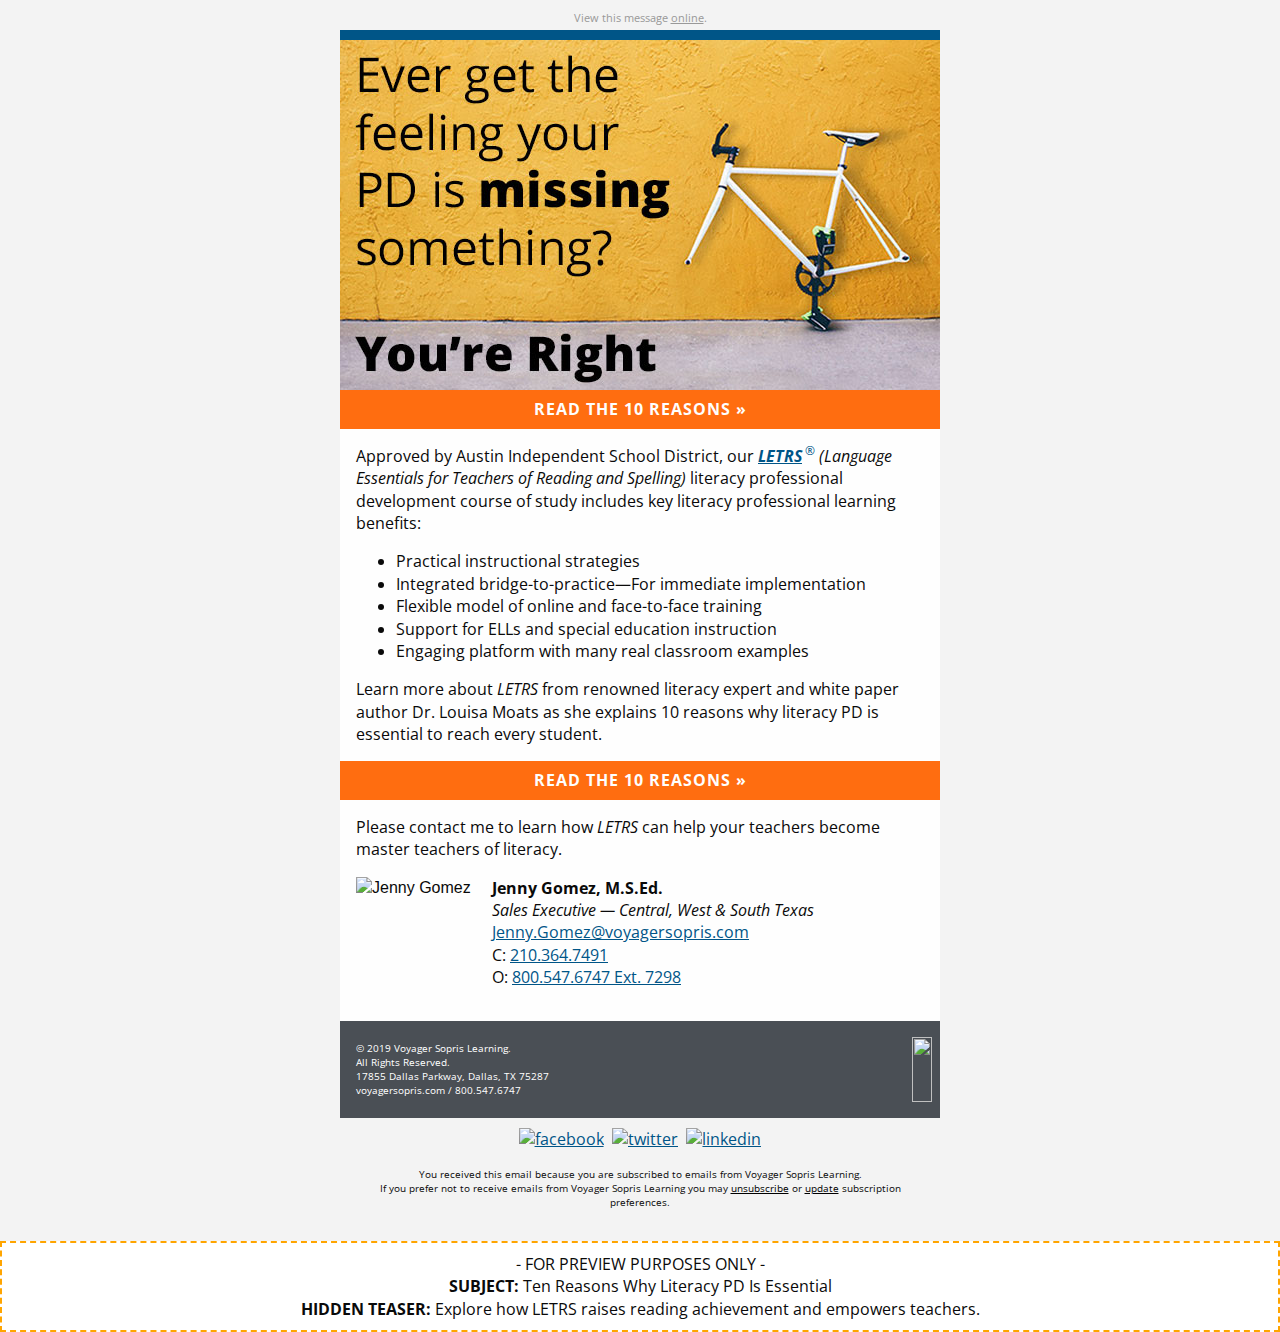
==== commit f9eee362: "Add latest" ====
--- a/index.html
+++ b/index.html
@@ -39,7 +39,7 @@
     <table pardot-repeatable="" class="row collapse"><tbody><tr>
         <th class="small-12 large-12 columns first last" pardot-region="copy2"><table><tr><th>
             <center data-parsed=""><table class="button expanded warning float-center"><tr><td><table><tr><td><center data-parsed=""><a href="https://www.voyagersopris.com/docs/default-source/professional-development/letrs/letrs_top-10-white-paper_8-31-18.pdf?utm_source=news&utm_medium=email&utm_campaign=CAMPAIGN_NAME_PLACEHOLDER" align="center" class="float-center">
-                    DOWNLOAD THE WHITE PAPER &raquo;</a></center></td></tr></table></td>
+                    READ THE 10 REASONS &raquo;</a></center></td></tr></table></td>
 <td class="expander"></td></tr></table></center>
         </th></tr></table></th>
     </tr></tbody></table>
@@ -64,7 +64,7 @@
     <table pardot-repeatable="" class="row collapse"><tbody><tr>
         <th class="small-12 large-12 columns first last" pardot-region="copy2"><table><tr><th>
             <center data-parsed=""><table class="button expanded warning float-center"><tr><td><table><tr><td><center data-parsed=""><a href="https://www.voyagersopris.com/docs/default-source/professional-development/letrs/letrs_top-10-white-paper_8-31-18.pdf?utm_source=news&utm_medium=email&utm_campaign=CAMPAIGN_NAME_PLACEHOLDER" align="center" class="float-center">
-                    DOWNLOAD THE WHITE PAPER &raquo;</a></center></td></tr></table></td>
+                    READ THE 10 REASONS &raquo;</a></center></td></tr></table></td>
 <td class="expander"></td></tr></table></center>
         </th></tr></table></th>
     </tr></tbody></table>
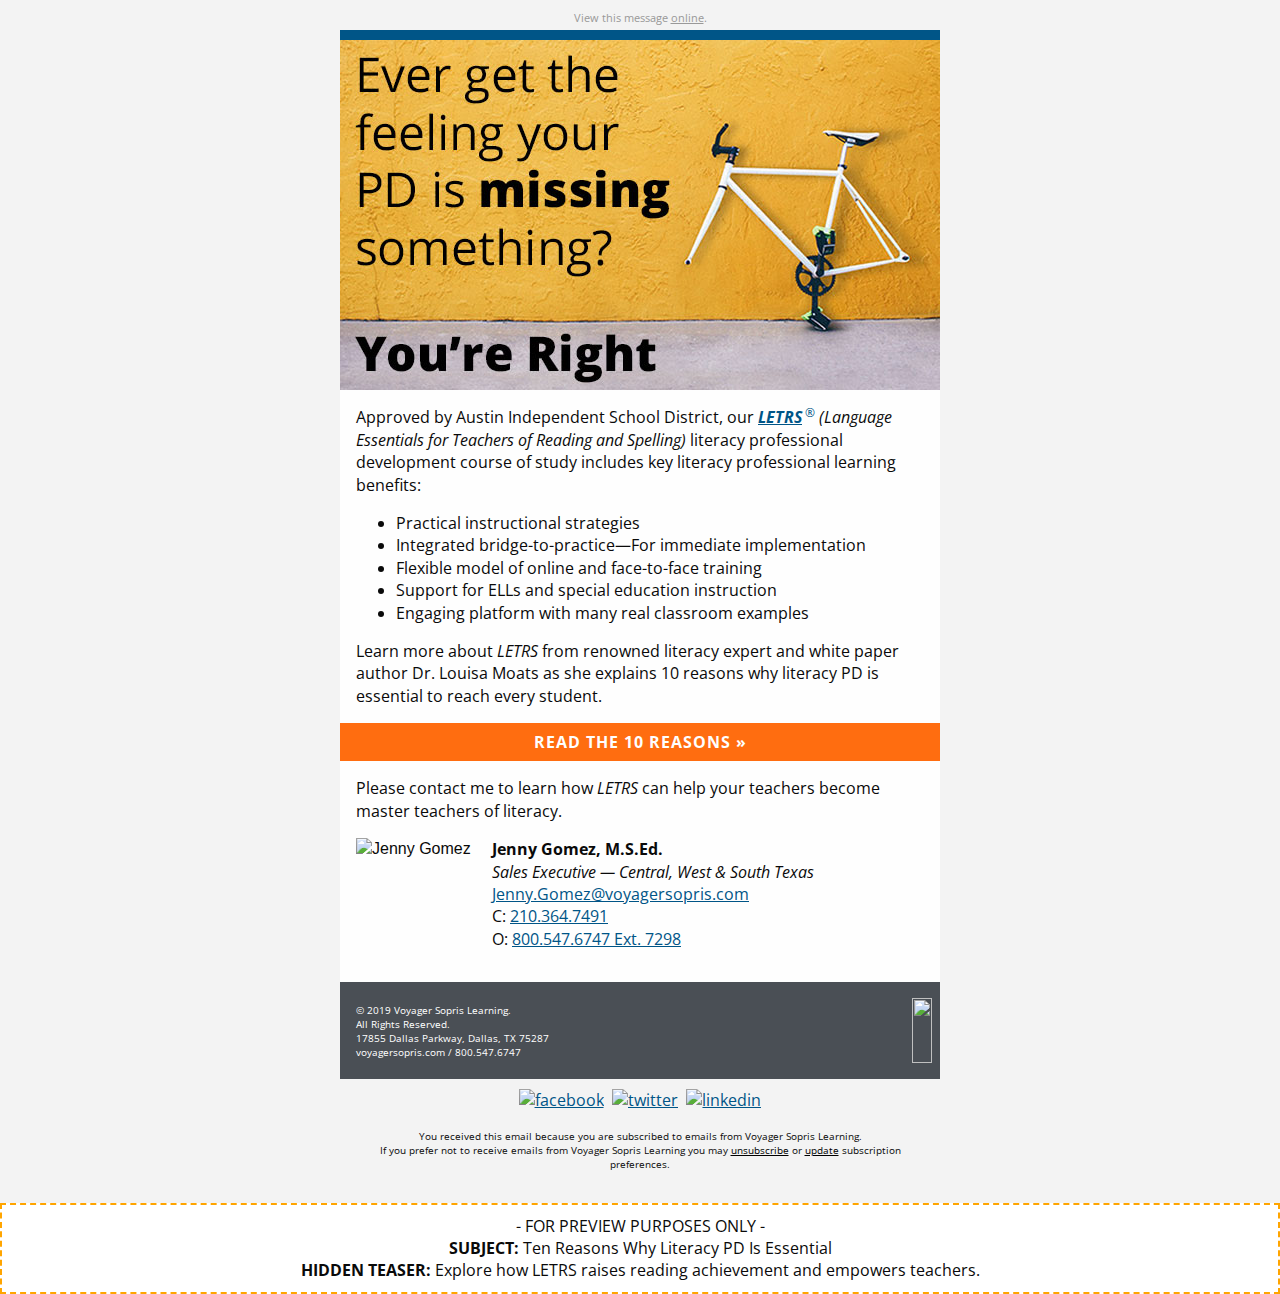
==== commit bbef2b4f: "Add latest" ====
--- a/index.html
+++ b/index.html
@@ -36,15 +36,9 @@
             <a href="https://www.voyagersopris.com/docs/default-source/professional-development/letrs/letrs_top-10-white-paper_8-31-18.pdf?utm_source=news&utm_medium=email&utm_campaign=CAMPAIGN_NAME_PLACEHOLDER"><img src="assets/img/tx-aisd-rfp-letrs-bnr.jpg" width="600" alt=""></a>
         </th></tr></table></th>
     </tr></tbody></table>
-    <table pardot-repeatable="" class="row collapse"><tbody><tr>
-        <th class="small-12 large-12 columns first last" pardot-region="copy2"><table><tr><th>
-            <center data-parsed=""><table class="button expanded warning float-center"><tr><td><table><tr><td><center data-parsed=""><a href="https://www.voyagersopris.com/docs/default-source/professional-development/letrs/letrs_top-10-white-paper_8-31-18.pdf?utm_source=news&utm_medium=email&utm_campaign=CAMPAIGN_NAME_PLACEHOLDER" align="center" class="float-center">
-                    READ THE 10 REASONS &raquo;</a></center></td></tr></table></td>
-<td class="expander"></td></tr></table></center>
-        </th></tr></table></th>
-    </tr></tbody></table>
     <table class="row"><tbody><tr>
         <th class="small-12 large-12 columns first last"><table><tr><th>
+            <table class="spacer"><tbody><tr><td height="16px" style="font-size:16px;line-height:16px;">&#xA0;</td></tr></tbody></table> 
             <p>Approved by Austin Independent School District, our <a href="https://www.voyagersopris.com/professional-development/letrs/overview?utm_source=news&amp;utm_medium=email&amp;utm_campaign=CAMPAIGN_NAME" target="_blank" rel="noopener noreferrer"><em><strong>LETRS</strong></em><sup>&reg;</sup></a> <em>(Language
                     Essentials for Teachers of Reading and Spelling)</em> literacy professional development course of
                 study includes key literacy professional learning benefits:</p>
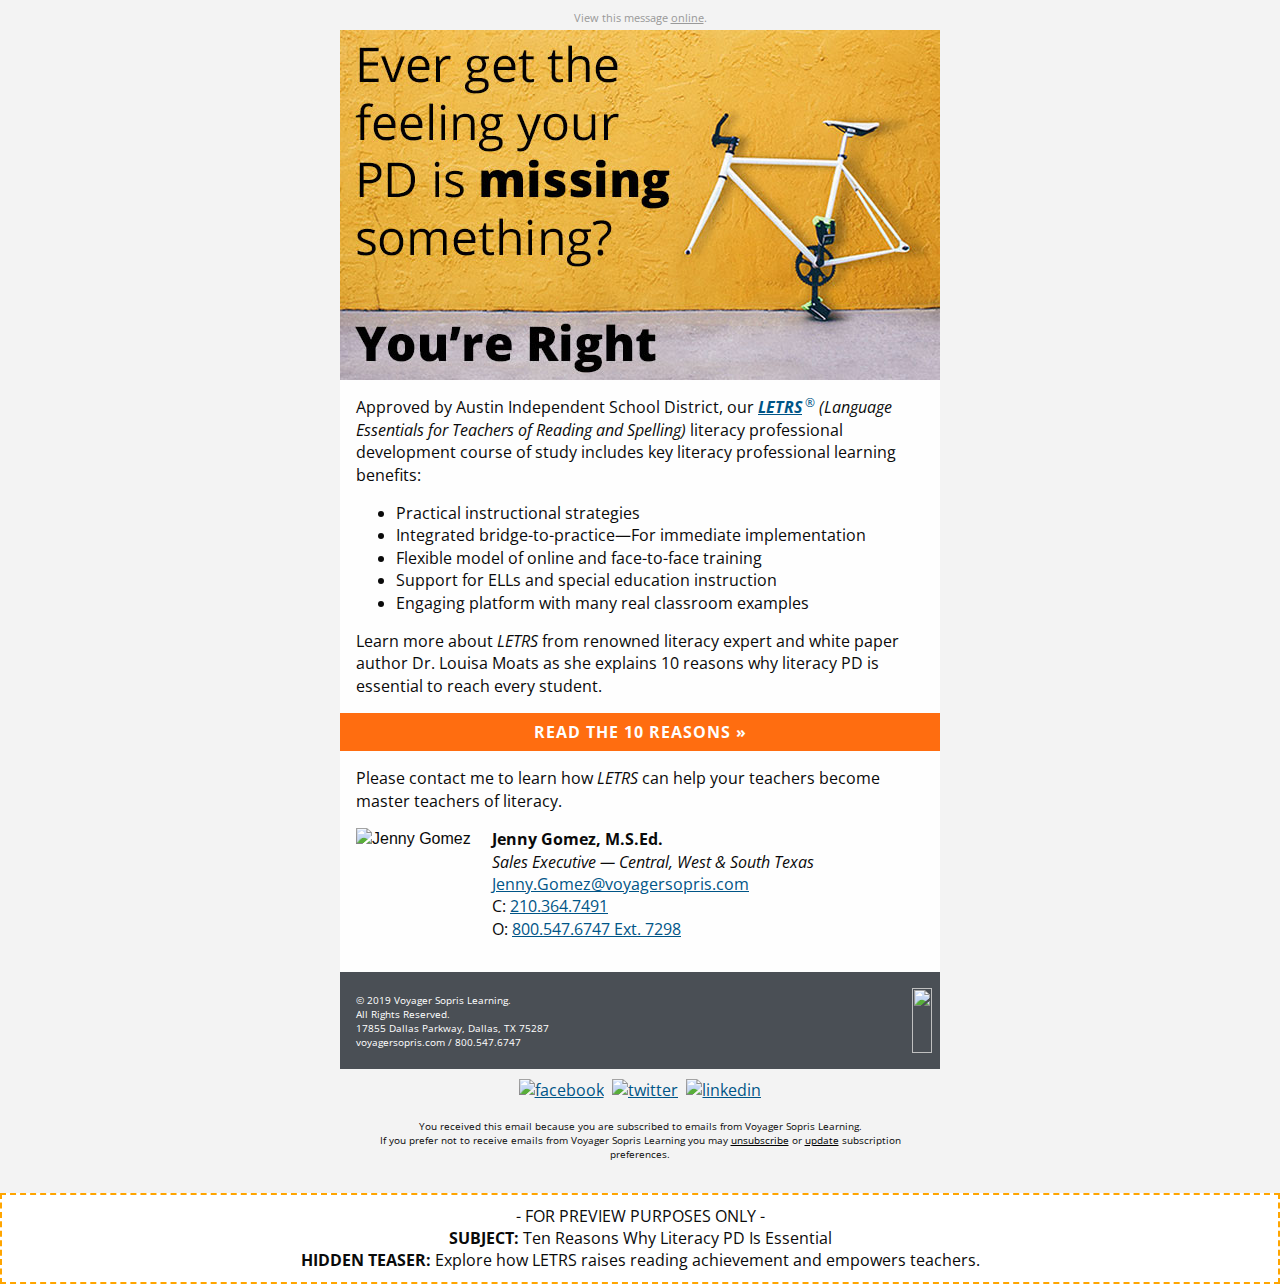
==== commit 33c697e1: "Add latest" ====
--- a/index.html
+++ b/index.html
@@ -24,13 +24,6 @@
                      <table class="spacer float-center"><tbody><tr><td height="10px" style="font-size:10px;line-height:10px;">&#xA0;</td></tr></tbody></table> 
 <p class="view-online float-center" pardot-region="view-online" align="center">View this message <a href="%%view_online%%" target="_blank">online</a>.</p>
 <table align="center" class="container float-center"><tbody><tr><td>
-    <table class="row"><tbody><tr>
-        <th class="dark-blue-bg no-bottom-padding small-12 large-12 columns first last"><table><tr><th>
-            <table class="spacer"><tbody><tr><td height="10px" style="font-size:10px;line-height:10px;">&#xA0;</td></tr></tbody></table> 
-        </th>
-<th class="expander"></th></tr></table></th>
-    </tr></tbody></table>
-
     <table pardot-repeatable="" class="row collapse"><tbody><tr>
         <th class="no-bottom-padding small-12 large-12 columns first last" pardot-region="copy2"><table><tr><th>
             <a href="https://www.voyagersopris.com/docs/default-source/professional-development/letrs/letrs_top-10-white-paper_8-31-18.pdf?utm_source=news&utm_medium=email&utm_campaign=CAMPAIGN_NAME_PLACEHOLDER"><img src="assets/img/tx-aisd-rfp-letrs-bnr.jpg" width="600" alt=""></a>
@@ -39,7 +32,7 @@
     <table class="row"><tbody><tr>
         <th class="small-12 large-12 columns first last"><table><tr><th>
             <table class="spacer"><tbody><tr><td height="16px" style="font-size:16px;line-height:16px;">&#xA0;</td></tr></tbody></table> 
-            <p>Approved by Austin Independent School District, our <a href="https://www.voyagersopris.com/professional-development/letrs/overview?utm_source=news&amp;utm_medium=email&amp;utm_campaign=CAMPAIGN_NAME" target="_blank" rel="noopener noreferrer"><em><strong>LETRS</strong></em><sup>&reg;</sup></a> <em>(Language
+            <p>Approved by Austin Independent School District, our <a href="https://www.voyagersopris.com/professional-development/letrs/letrs-new?utm_source=news&amp;utm_medium=email&amp;utm_campaign=CAMPAIGN_NAME" target="_blank" rel="noopener noreferrer"><em><strong>LETRS</strong></em><sup>&reg;</sup></a> <em>(Language
                     Essentials for Teachers of Reading and Spelling)</em> literacy professional development course of
                 study includes key literacy professional learning benefits:</p>
             <ul>
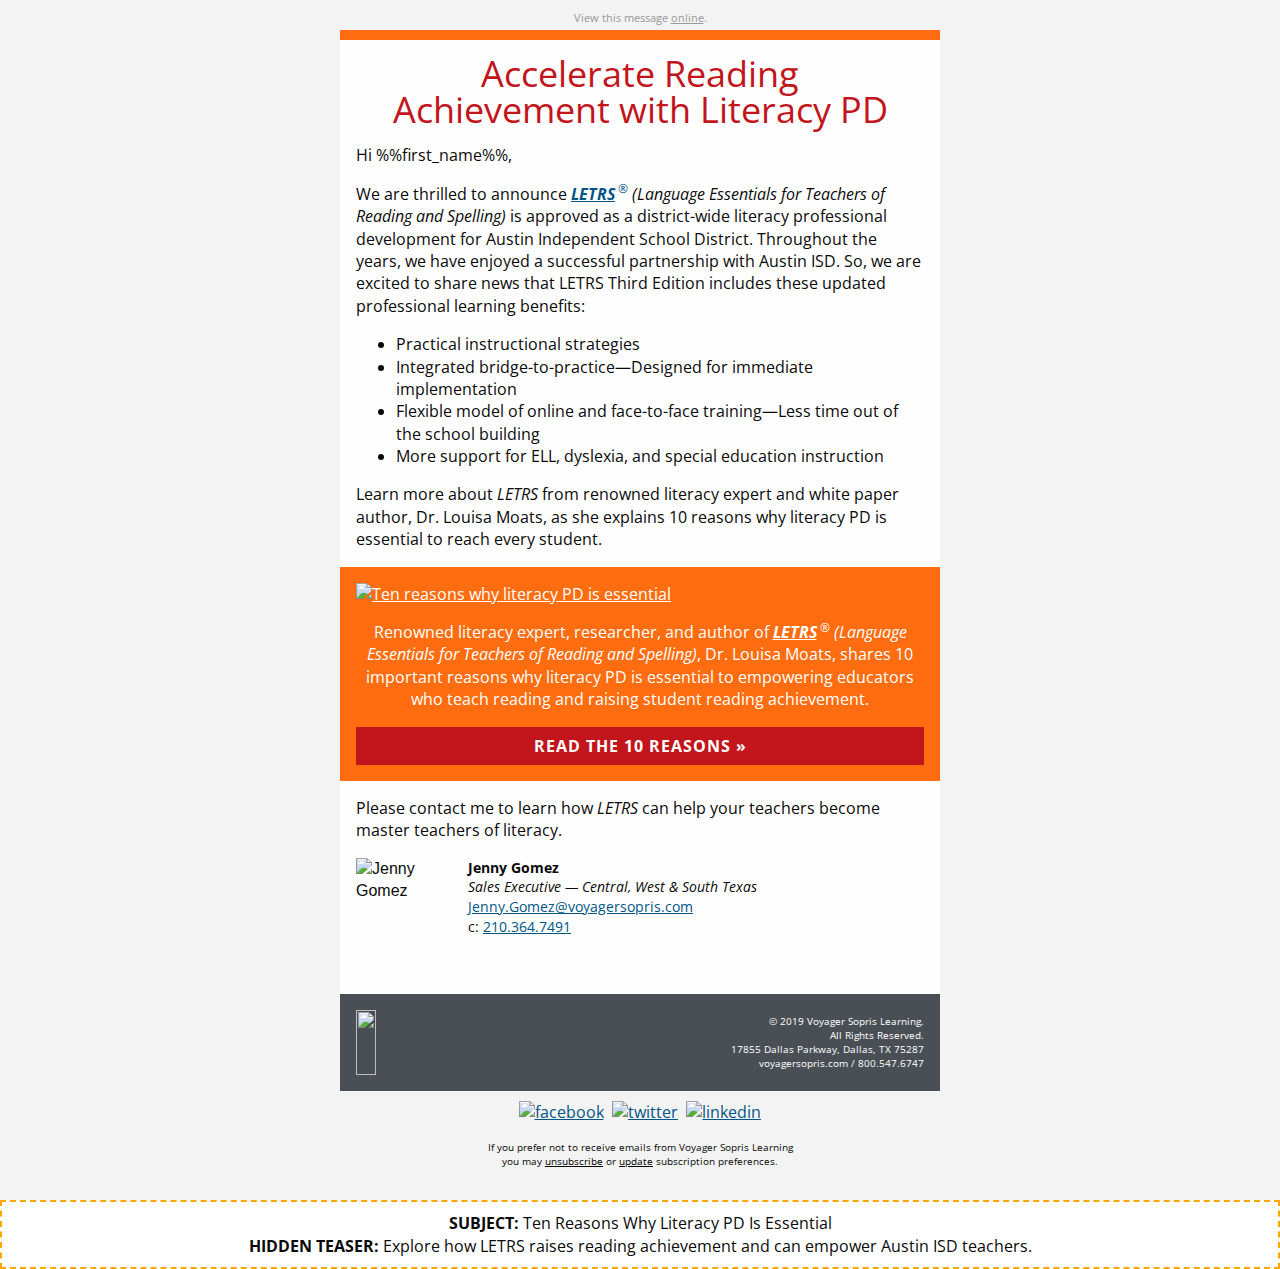
==== commit fd90d7ac: "Add updated template" ====
--- a/index.html
+++ b/index.html
@@ -16,7 +16,7 @@
 </head>
 
 <body>
-    <span class="invisible-previewline">Explore how LETRS raises reading achievement and empowers teachers.</span>
+    <span class="invisible-previewline">Explore how LETRS raises reading achievement and can empower Austin ISD teachers.</span>
     <table class="body">
         <tr>
             <td class="center" align="center" valign="top">
@@ -24,68 +24,91 @@
                      <table class="spacer float-center"><tbody><tr><td height="10px" style="font-size:10px;line-height:10px;">&#xA0;</td></tr></tbody></table> 
 <p class="view-online float-center" pardot-region="view-online" align="center">View this message <a href="%%view_online%%" target="_blank">online</a>.</p>
 <table align="center" class="container float-center"><tbody><tr><td>
-    <table pardot-repeatable="" class="row collapse"><tbody><tr>
+    <table class="row"><tbody><tr>
+        <th class="top-bar no-bottom-padding small-12 large-12 columns first last"><table><tr><th>
+            <table class="spacer"><tbody><tr><td height="10px" style="font-size:10px;line-height:10px;">&#xA0;</td></tr></tbody></table> 
+        </th>
+<th class="expander"></th></tr></table></th>
+    </tr></tbody></table>
+    <table class="row"><tbody><tr>
+
+        <th class="small-12 large-12 columns first last"><table><tr><th>
+            <table class="spacer"><tbody><tr><td height="16px" style="font-size:16px;line-height:16px;">&#xA0;</td></tr></tbody></table> 
+            <h1>Accelerate Reading <br class="hide-hardbreak">Achievement with Literacy PD</h1>
+        </th>
+<th class="expander"></th></tr></table></th>
+    </tr></tbody></table>
+    <table class="row"><tbody><tr>
+        <th class="small-12 large-12 columns first last"><table><tr><th>
+            <p>Hi %%first_name%%,</p>
+            <p>We are thrilled to announce <a href="https://www.voyagersopris.com/professional-development/letrs/letrs-new?utm_source=news&amp;utm_medium=email&amp;utm_campaign=CAMPAIGN_NAME" target="_blank" rel="noopener noreferrer"><em><strong>LETRS</strong></em><sup>&reg;</sup></a>
+                <em>(Language Essentials for Teachers of Reading and Spelling)</em> is approved as a district-wide
+                literacy professional development for Austin Independent School District. Throughout the years, we have
+                enjoyed a successful partnership with Austin ISD. So, we are excited to share news that LETRS Third
+                Edition includes these updated professional learning benefits:</p>
+            <ul>
+                <li>Practical instructional strategies</li>
+                <li>Integrated bridge-to-practice—Designed for immediate implementation</li>
+                <li>Flexible model of online and face-to-face training—Less time out of the school building</li>
+                <li>More support for ELL, dyslexia, and special education instruction</li>
+            </ul>
+            <p class="no-bottom-margin">Learn more about <em>LETRS</em> from renowned literacy expert and white paper author, Dr.
+                Louisa Moats, as she explains 10 reasons why literacy PD is essential to reach every student.</p>
+        </th>
+<th class="expander"></th></tr></table></th>
+    </tr></tbody></table>
+    <table pardot-repeatable="" class="row orange-body"><tbody><tr>
         <th class="no-bottom-padding small-12 large-12 columns first last" pardot-region="copy2"><table><tr><th>
-            <a href="https://www.voyagersopris.com/docs/default-source/professional-development/letrs/letrs_top-10-white-paper_8-31-18.pdf?utm_source=news&utm_medium=email&utm_campaign=CAMPAIGN_NAME_PLACEHOLDER"><img src="assets/img/tx-aisd-rfp-letrs-bnr.jpg" width="600" alt=""></a>
+            <table class="spacer"><tbody><tr><td height="16px" style="font-size:16px;line-height:16px;">&#xA0;</td></tr></tbody></table> 
+            <a href="https://www.voyagersopris.com/docs/default-source/professional-development/letrs/letrs_top-10-white-paper_8-31-18.pdf?utm_source=news&utm_medium=email&utm_campaign=2019_Q3_REG_TX_AISD_RFP_LETRS_2"><img src="https://go.voyagersopris.com/l/207592/2019-08-02/9scpn/207592/114199/10_reasons_bnr_1.png" width="568" alt="Ten reasons why literacy PD is essential"></a>
+            <table class="spacer"><tbody><tr><td height="16px" style="font-size:16px;line-height:16px;">&#xA0;</td></tr></tbody></table> 
+
+            <p class="text-center">Renowned literacy expert, researcher, and author of <a href="https://www.voyagersopris.com/professional-development/letrs/letrs-new?utm_source=news&amp;utm_medium=email&amp;utm_campaign=2019_Q3_REG_TX_AISD_RFP_LETRS_2" target="_blank" rel="noopener noreferrer"><em><strong>LETRS</strong></em><sup>&reg;</sup></a>
+                <em>(Language Essentials for Teachers of Reading and Spelling)</em>, Dr. Louisa Moats, shares 10
+                important reasons why literacy PD is essential to empowering educators who teach reading and raising
+                student reading achievement.</p>
+
+            <center data-parsed=""><table class="button expanded alert float-center"><tr><td><table><tr><td><center data-parsed=""><a href="https://www.voyagersopris.com/docs/default-source/professional-development/letrs/letrs_top-10-white-paper_8-31-18.pdf?utm_source=news&utm_medium=email&utm_campaign=2019_Q3_REG_TX_AISD_RFP_LETRS_2" align="center" class="float-center">
+                    READ THE 10 REASONS &raquo;</a></center></td></tr></table></td>
+<td class="expander"></td></tr></table></center>
+            <table class="spacer"><tbody><tr><td height="16px" style="font-size:16px;line-height:16px;">&#xA0;</td></tr></tbody></table> 
         </th></tr></table></th>
     </tr></tbody></table>
     <table class="row"><tbody><tr>
         <th class="small-12 large-12 columns first last"><table><tr><th>
             <table class="spacer"><tbody><tr><td height="16px" style="font-size:16px;line-height:16px;">&#xA0;</td></tr></tbody></table> 
-            <p>Approved by Austin Independent School District, our <a href="https://www.voyagersopris.com/professional-development/letrs/letrs-new?utm_source=news&amp;utm_medium=email&amp;utm_campaign=CAMPAIGN_NAME" target="_blank" rel="noopener noreferrer"><em><strong>LETRS</strong></em><sup>&reg;</sup></a> <em>(Language
-                    Essentials for Teachers of Reading and Spelling)</em> literacy professional development course of
-                study includes key literacy professional learning benefits:</p>
-            <ul>
-                <li>Practical instructional strategies</li>
-                <li>Integrated bridge-to-practice—For immediate implementation</li>
-                <li>Flexible model of online and face-to-face training</li>
-                <li>Support for ELLs and special education instruction </li>
-                <li>Engaging platform with many real classroom examples </li>
-            </ul>
-            <p class="no-bottom-margin">Learn more about <em>LETRS</em> from renowned literacy expert and white paper author Dr. Louisa Moats as
-                she explains 10 reasons why literacy PD is essential to reach every student.</p>
-            
+            <p class="no-bottom-margin">Please contact me to learn how <em>LETRS</em> can help your teachers become
+                master teachers of literacy.</p>
         </th>
 <th class="expander"></th></tr></table></th>
     </tr></tbody></table>
-    <table pardot-repeatable="" class="row collapse"><tbody><tr>
-        <th class="small-12 large-12 columns first last" pardot-region="copy2"><table><tr><th>
-            <center data-parsed=""><table class="button expanded warning float-center"><tr><td><table><tr><td><center data-parsed=""><a href="https://www.voyagersopris.com/docs/default-source/professional-development/letrs/letrs_top-10-white-paper_8-31-18.pdf?utm_source=news&utm_medium=email&utm_campaign=CAMPAIGN_NAME_PLACEHOLDER" align="center" class="float-center">
-                    READ THE 10 REASONS &raquo;</a></center></td></tr></table></td>
-<td class="expander"></td></tr></table></center>
-        </th></tr></table></th>
-    </tr></tbody></table>
-    <table class="row"><tbody><tr>
-        <th class="small-12 large-12 columns first last"><table><tr><th>
-            <p class="no-bottom-margin">Please contact me to learn how <em>LETRS</em> can help your teachers become master teachers of literacy.
-            </p>
-        </th>
-<th class="expander"></th></tr></table></th>
-    </tr></tbody></table>
+
     <table pardot-repeatable="" class="row signature"><tbody><tr>
         <th class="small-12 large-2 columns first" pardot-region="rep_photo"><table><tr><th>
-            <img class="small-float-center" src="http://go.voyagersopris.com/l/207592/2018-02-19/6sg45/207592/45070/Jenny_Gomez_Mendoza_2018_120px.jpg" alt="Jenny Gomez" width="120" height="120">
+            <img class="small-float-center" src="https://go.voyagersopris.com/l/207592/2019-08-01/9s9d2/207592/114125/Gomez_Jenny_120x96.jpg" alt="Jenny Gomez" width="96" height="120">
         </th></tr></table></th>
         <th class="small-12 large-10 columns last" pardot-region="rep_signature"><table><tr><th>
-            <p class="small-text-center"><strong>Jenny Gomez, M.S.Ed.</strong><br>
+            <p class="small-text-center"><strong>Jenny Gomez</strong><br>
                 <em>Sales Executive &mdash; Central, West &amp; South Texas</em><br>
                 <a href="mailto:Jenny.Gomez@voyagersopris.com">Jenny.Gomez@voyagersopris.com</a><br>
-                C: <a href="tel:12103647491">210.364.7491</a><br>
-                O: <a href="tel:18005476747:7298">800.547.6747 Ext. 7298</a>
+                c: <a href="tel:12103647491">210.364.7491</a>
             </p>
         </th></tr></table></th>
     </tr></tbody></table>
-    <table dir="rtl" class="row footer"><tbody><tr>
+
+
+    <table class="row footer"><tbody><tr>
         <th class="no-bottom-padding small-12 large-6 columns first" valign="middle"><table><tr><th>
             <table class="spacer"><tbody><tr><td height="16px" style="font-size:16px;line-height:16px;">&#xA0;</td></tr></tbody></table> 
-            <a href="https://www.voyagersopris.com?utm_source=news&amp;utm_medium=email&amp;utm_campaign=CAMPAIGN_NAME" target="_blank" title="https://www.voyagersopris.com?utm_source=news&amp;utm_medium=email&amp;utm_campaign=CAMPAIGN_NAME"><img src="https://go.voyagersopris.com/l/207592/2019-07-18/9r372/207592/112595/VSL_logo_stacked_white.png" height="65" width="154" class="vsl-logo float-right small-float-center"></a>
+            <a href="https://www.voyagersopris.com?utm_source=news&amp;utm_medium=email&amp;utm_campaign=2019_Q3_REG_TX_AISD_RFP_LETRS_2" target="_blank" title="https://www.voyagersopris.com?utm_source=news&amp;utm_medium=email&amp;utm_campaign=2019_Q3_REG_TX_AISD_RFP_LETRS_2"><img src="https://go.voyagersopris.com/l/207592/2019-07-18/9r372/207592/112595/VSL_logo_stacked_white.png" height="65" width="154" class="vsl-logo float-left small-float-center" align="left"></a>
+            <table class="spacer show-for-large"><tbody><tr><td height="16px" style="font-size:16px;line-height:16px;">&#xA0;</td></tr></tbody></table> 
+        </th></tr></table></th>
+        <th class="address-cell small-12 large-6 columns last" pardot-region="footer" valign="middle"><table><tr><th>
             <table class="spacer"><tbody><tr><td height="16px" style="font-size:16px;line-height:16px;">&#xA0;</td></tr></tbody></table> 
-        </th></tr></table></th>
-        <th class="address-cell small-12 large-6 columns last" dir="ltr" pardot-region="footer" valign="middle"><table><tr><th>
-            <table class="spacer"><tbody><tr><td height="16px" style="font-size:16px;line-height:16px;">&#xA0;</td></tr></tbody></table> 
-            <p class="no-bottom-margin">&copy; 2019 Voyager Sopris Learning.<br> All Rights Reserved.<br> 17855 Dallas
+            <p class="no-bottom-margin text-right small-text-center">&copy; 2019 Voyager Sopris Learning.<br> All Rights
+                Reserved.<br> 17855 Dallas
                 Parkway, Dallas, TX 75287<br>
-                <a href="https://www.voyagersopris.com?utm_source=news&amp;utm_medium=email&amp;utm_campaign=CAMPAIGN_NAME" target="_blank">voyagersopris.com</a> / <a href="tel:18005476747" target="_blank" title="Call Voyager Sopris Learning">800.547.6747</a>
+                <a href="https://www.voyagersopris.com?utm_source=news&amp;utm_medium=email&amp;utm_campaign=2019_Q3_REG_TX_AISD_RFP_LETRS_2" target="_blank">voyagersopris.com</a> / <a href="tel:18005476747" target="_blank" title="Call Voyager Sopris Learning">800.547.6747</a>
             </p>
         </th></tr></table></th>
     </tr></tbody></table>
@@ -102,8 +125,7 @@
     </tr></tbody></table>
     <table class="row unsubscribe"><tbody><tr>
         <th class="small-12 large-12 columns first last" pardot-region="subscription"><table><tr><th>
-            <p class="text-center"> You received this email because you are subscribed to emails from Voyager Sopris
-                Learning. <br>If you prefer not to receive emails from Voyager Sopris Learning you may
+            <p class="text-center"> If you prefer not to receive emails from Voyager Sopris Learning<br>you may
                 <a href="%%unsubscribe%%">unsubscribe</a> or <a href="%%email_preference_center%%">update</a>
                 subscription preferences.</p>
         </th>
@@ -112,8 +134,9 @@
 </td></tr></tbody></table>
 
 
-<div class="preview-subject float-center" align="center">- FOR PREVIEW PURPOSES ONLY -<br><strong>SUBJECT:</strong> Ten Reasons Why Literacy PD Is Essential<br><strong>HIDDEN
-        TEASER:</strong> Explore how LETRS raises reading achievement and empowers teachers.</div>
+
+<div class="preview-subject float-center" align="center"><strong>SUBJECT:</strong> Ten Reasons Why Literacy PD Is Essential<br><strong>HIDDEN
+        TEASER:</strong> Explore how LETRS raises reading achievement and can empower Austin ISD teachers.</div>
 
                 </center>
             </td>
@@ -123,11 +146,6 @@
     <div style="display:none; white-space:nowrap; font:15px courier; line-height:0;"> &nbsp; &nbsp; &nbsp; &nbsp;
         &nbsp; &nbsp; &nbsp; &nbsp; &nbsp; &nbsp; &nbsp; &nbsp; &nbsp; &nbsp; &nbsp; &nbsp; &nbsp; &nbsp; &nbsp; &nbsp;
         &nbsp; &nbsp; &nbsp; &nbsp; &nbsp; &nbsp; &nbsp; &nbsp; &nbsp; &nbsp;</div>
-
-    <map name="image_map">
-        <area alt="" title="Learn more about LETRS" href="https://www.voyagersopris.com/professional-development/letrs/letrs-new?utm_source=news&utm_medium=email&utm_campaign=CAMPAIGN_NAME_PLACEHOLDER" coords="12,320,148,391" shape="rect">
-        <area alt="" title="Learn more about LETRS" href="https://www.voyagersopris.com/professional-development/letrs/letrs-new?utm_source=news&utm_medium=email&utm_campaign=CAMPAIGN_NAME_PLACEHOLDER" coords="259,340,324,368" shape="rect">
-      </map>
       
 </body>
 
--- a/css/app.css
+++ b/css/app.css
@@ -1352,12 +1352,20 @@
   color: #c2151c; }
 
 h1 {
-  font-size: 32px;
+  font-size: 36px;
   line-height: 36px;
-  margin-bottom: 0; }
+  margin-bottom: 0;
+  color: #c2151c;
+  text-align: center; }
+
+.top-bar {
+  background: #ff6d10; }
 
 .orange-body {
   background: #ff6d10; }
+
+.orange-body a, .orange-body a:visited, .orange-body a:hover {
+  color: #ffffff !important; }
 
 .orange-body p {
   color: #ffffff; }
@@ -1445,6 +1453,9 @@
   padding: 10px;
   background: #ffffff; }
 
+.signature p {
+  font-size: 14px; }
+
 .vsl-logo {
   max-width: 300px; }
 
@@ -1498,6 +1509,12 @@
   line-height: 12px;
   display: inline-block;
   margin-left: 3px; }
+
+.preview-subject {
+  font-family: monospace;
+  border: 2px dashed orange;
+  padding: 10px;
+  background: #ffffff; }
 
 .dark-blue-bg {
   background: #005587; }
@@ -1587,4 +1604,4 @@
   .product-type-icon {
     width: 80px !important; } }
 
-/*# sourceMappingURL=[data-uri] */
+/*# sourceMappingURL=[data-uri] */
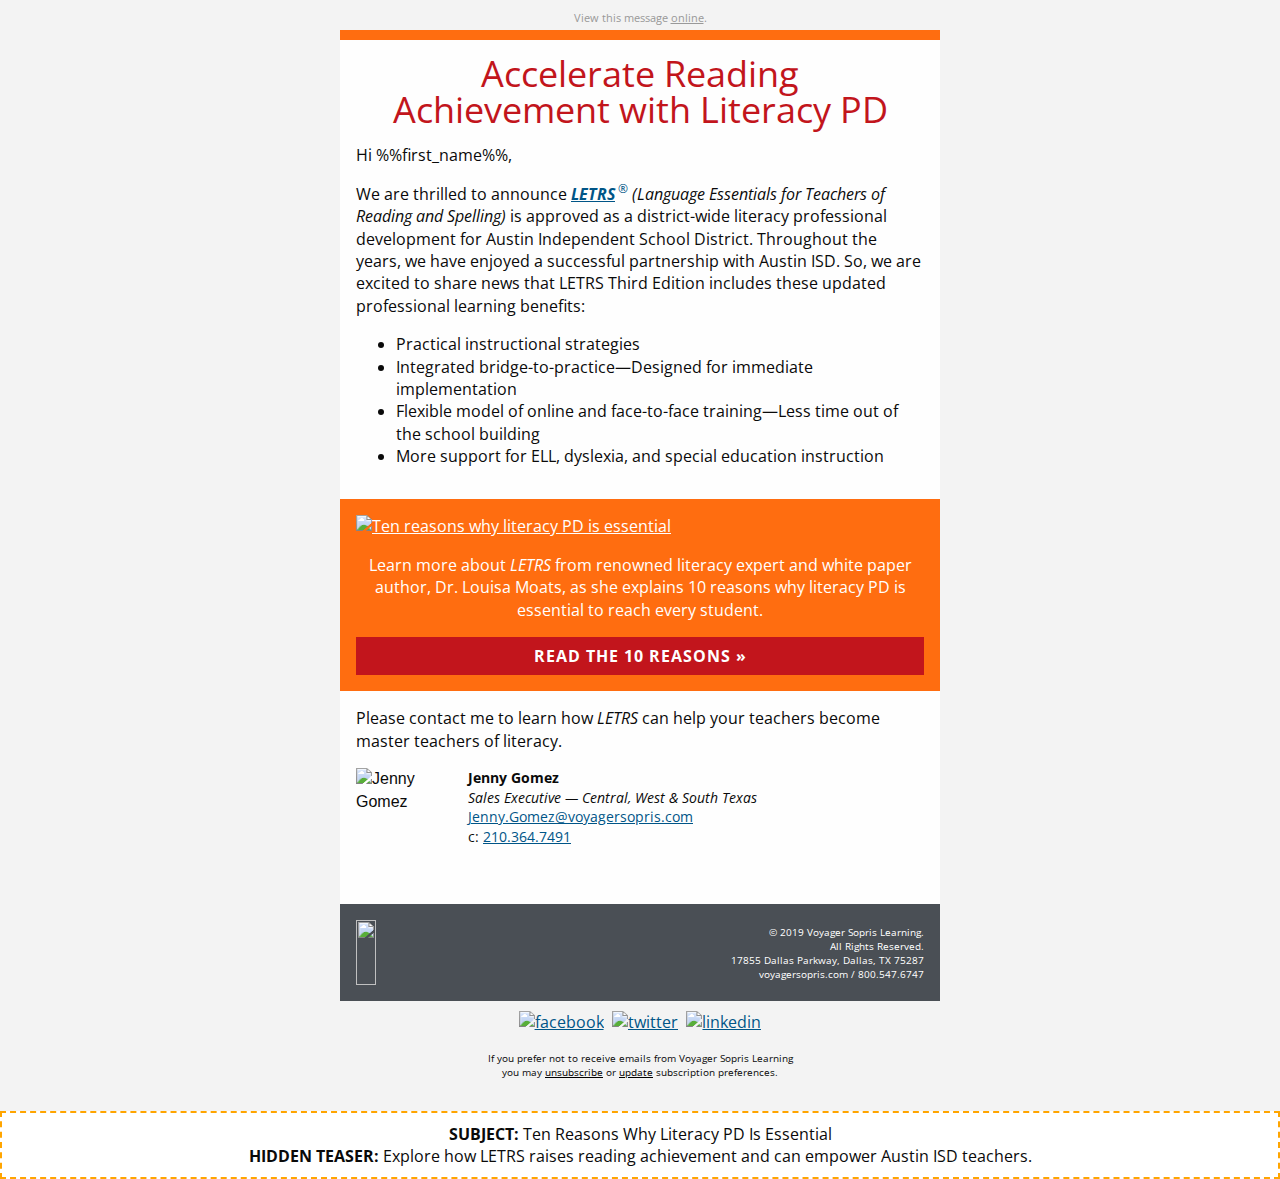
==== commit 7d2ca372: "Add revisions" ====
--- a/index.html
+++ b/index.html
@@ -48,12 +48,10 @@
                 Edition includes these updated professional learning benefits:</p>
             <ul>
                 <li>Practical instructional strategies</li>
-                <li>Integrated bridge-to-practice—Designed for immediate implementation</li>
-                <li>Flexible model of online and face-to-face training—Less time out of the school building</li>
+                <li>Integrated bridge-to-practice&mdash;Designed for immediate implementation</li>
+                <li>Flexible model of online and face-to-face training&mdash;Less time out of the school building</li>
                 <li>More support for ELL, dyslexia, and special education instruction</li>
             </ul>
-            <p class="no-bottom-margin">Learn more about <em>LETRS</em> from renowned literacy expert and white paper author, Dr.
-                Louisa Moats, as she explains 10 reasons why literacy PD is essential to reach every student.</p>
         </th>
 <th class="expander"></th></tr></table></th>
     </tr></tbody></table>
@@ -63,10 +61,8 @@
             <a href="https://www.voyagersopris.com/docs/default-source/professional-development/letrs/letrs_top-10-white-paper_8-31-18.pdf?utm_source=news&utm_medium=email&utm_campaign=2019_Q3_REG_TX_AISD_RFP_LETRS_2"><img src="https://go.voyagersopris.com/l/207592/2019-08-02/9scpn/207592/114199/10_reasons_bnr_1.png" width="568" alt="Ten reasons why literacy PD is essential"></a>
             <table class="spacer"><tbody><tr><td height="16px" style="font-size:16px;line-height:16px;">&#xA0;</td></tr></tbody></table> 
 
-            <p class="text-center">Renowned literacy expert, researcher, and author of <a href="https://www.voyagersopris.com/professional-development/letrs/letrs-new?utm_source=news&amp;utm_medium=email&amp;utm_campaign=2019_Q3_REG_TX_AISD_RFP_LETRS_2" target="_blank" rel="noopener noreferrer"><em><strong>LETRS</strong></em><sup>&reg;</sup></a>
-                <em>(Language Essentials for Teachers of Reading and Spelling)</em>, Dr. Louisa Moats, shares 10
-                important reasons why literacy PD is essential to empowering educators who teach reading and raising
-                student reading achievement.</p>
+            <p class="text-center">Learn more about <em>LETRS</em> from renowned literacy expert and white paper author, Dr.
+                Louisa Moats, as she explains 10 reasons why literacy PD is essential to reach every student.</p>
 
             <center data-parsed=""><table class="button expanded alert float-center"><tr><td><table><tr><td><center data-parsed=""><a href="https://www.voyagersopris.com/docs/default-source/professional-development/letrs/letrs_top-10-white-paper_8-31-18.pdf?utm_source=news&utm_medium=email&utm_campaign=2019_Q3_REG_TX_AISD_RFP_LETRS_2" align="center" class="float-center">
                     READ THE 10 REASONS &raquo;</a></center></td></tr></table></td>
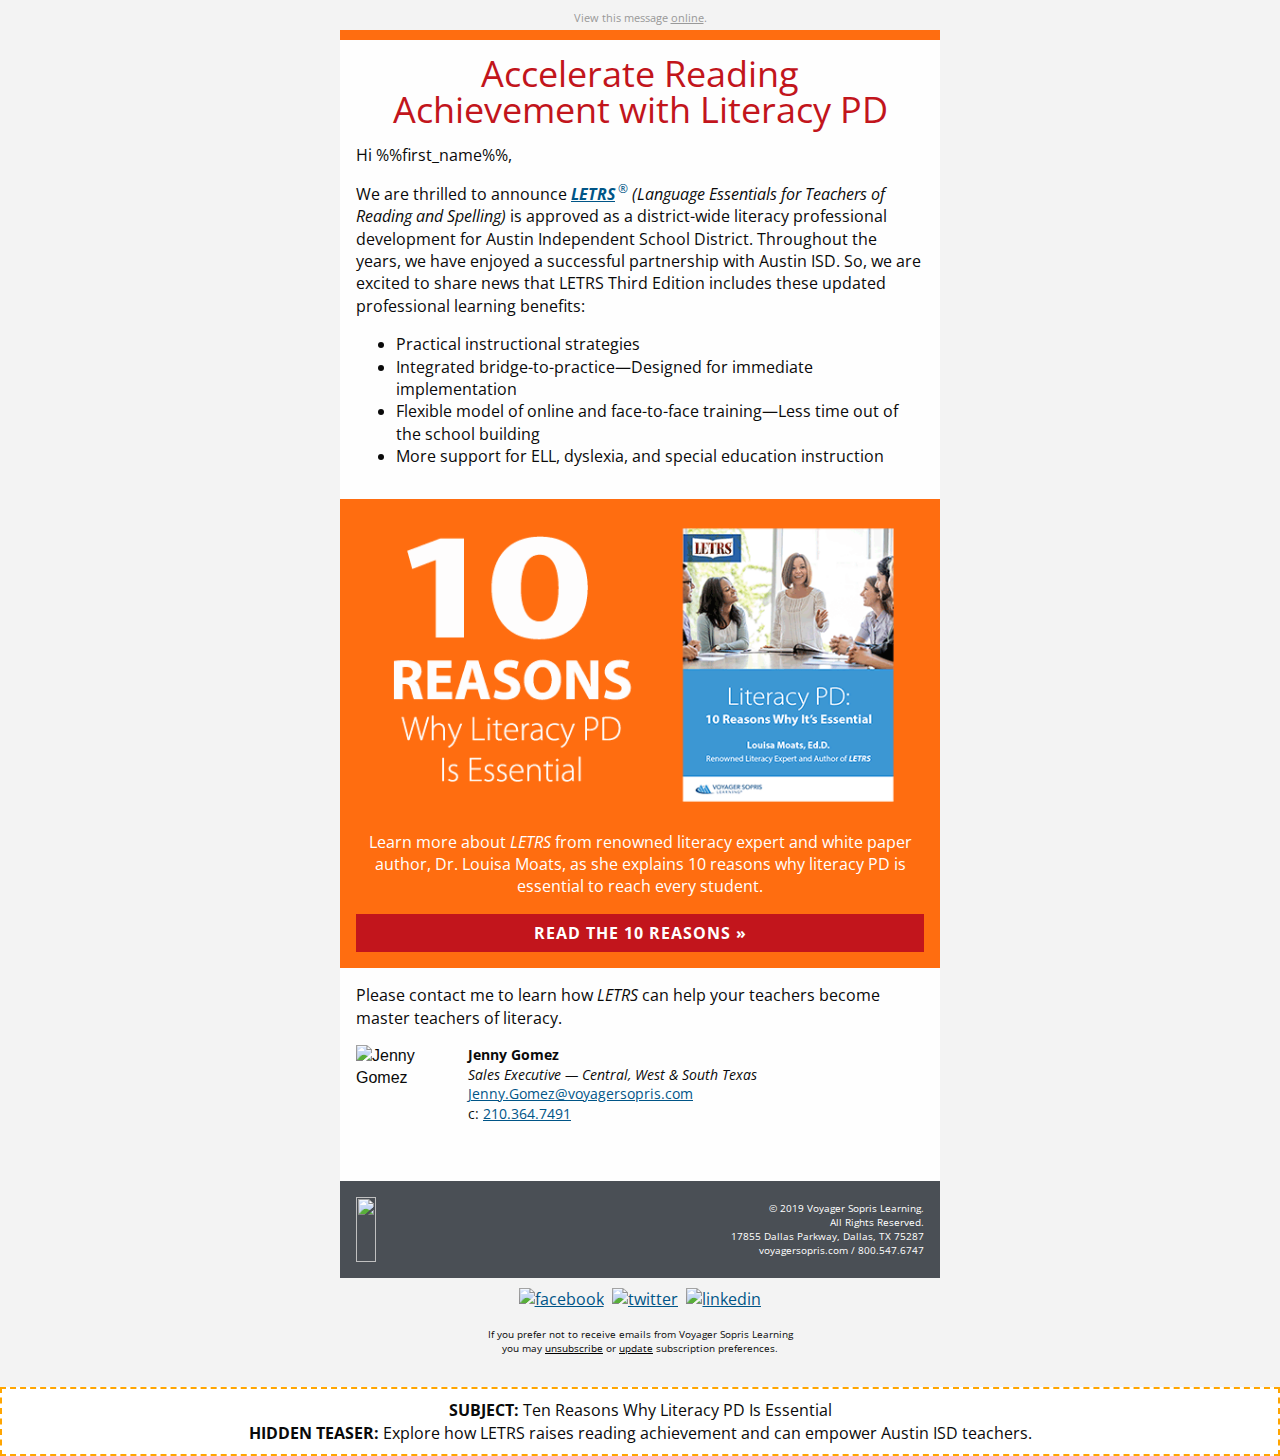
==== commit 2acaa85d: "Add new graphic" ====
--- a/index.html
+++ b/index.html
@@ -58,7 +58,7 @@
     <table pardot-repeatable="" class="row orange-body"><tbody><tr>
         <th class="no-bottom-padding small-12 large-12 columns first last" pardot-region="copy2"><table><tr><th>
             <table class="spacer"><tbody><tr><td height="16px" style="font-size:16px;line-height:16px;">&#xA0;</td></tr></tbody></table> 
-            <a href="https://www.voyagersopris.com/docs/default-source/professional-development/letrs/letrs_top-10-white-paper_8-31-18.pdf?utm_source=news&utm_medium=email&utm_campaign=2019_Q3_REG_TX_AISD_RFP_LETRS_2"><img src="https://go.voyagersopris.com/l/207592/2019-08-02/9scpn/207592/114199/10_reasons_bnr_1.png" width="568" alt="Ten reasons why literacy PD is essential"></a>
+            <a href="https://www.voyagersopris.com/docs/default-source/professional-development/letrs/letrs_top-10-white-paper_8-31-18.pdf?utm_source=news&utm_medium=email&utm_campaign=2019_Q3_REG_TX_AISD_RFP_LETRS_2"><img src="assets/img/10-reasons-bnr2.png" width="568" alt="Ten reasons why literacy PD is essential"></a>
             <table class="spacer"><tbody><tr><td height="16px" style="font-size:16px;line-height:16px;">&#xA0;</td></tr></tbody></table> 
 
             <p class="text-center">Learn more about <em>LETRS</em> from renowned literacy expert and white paper author, Dr.
